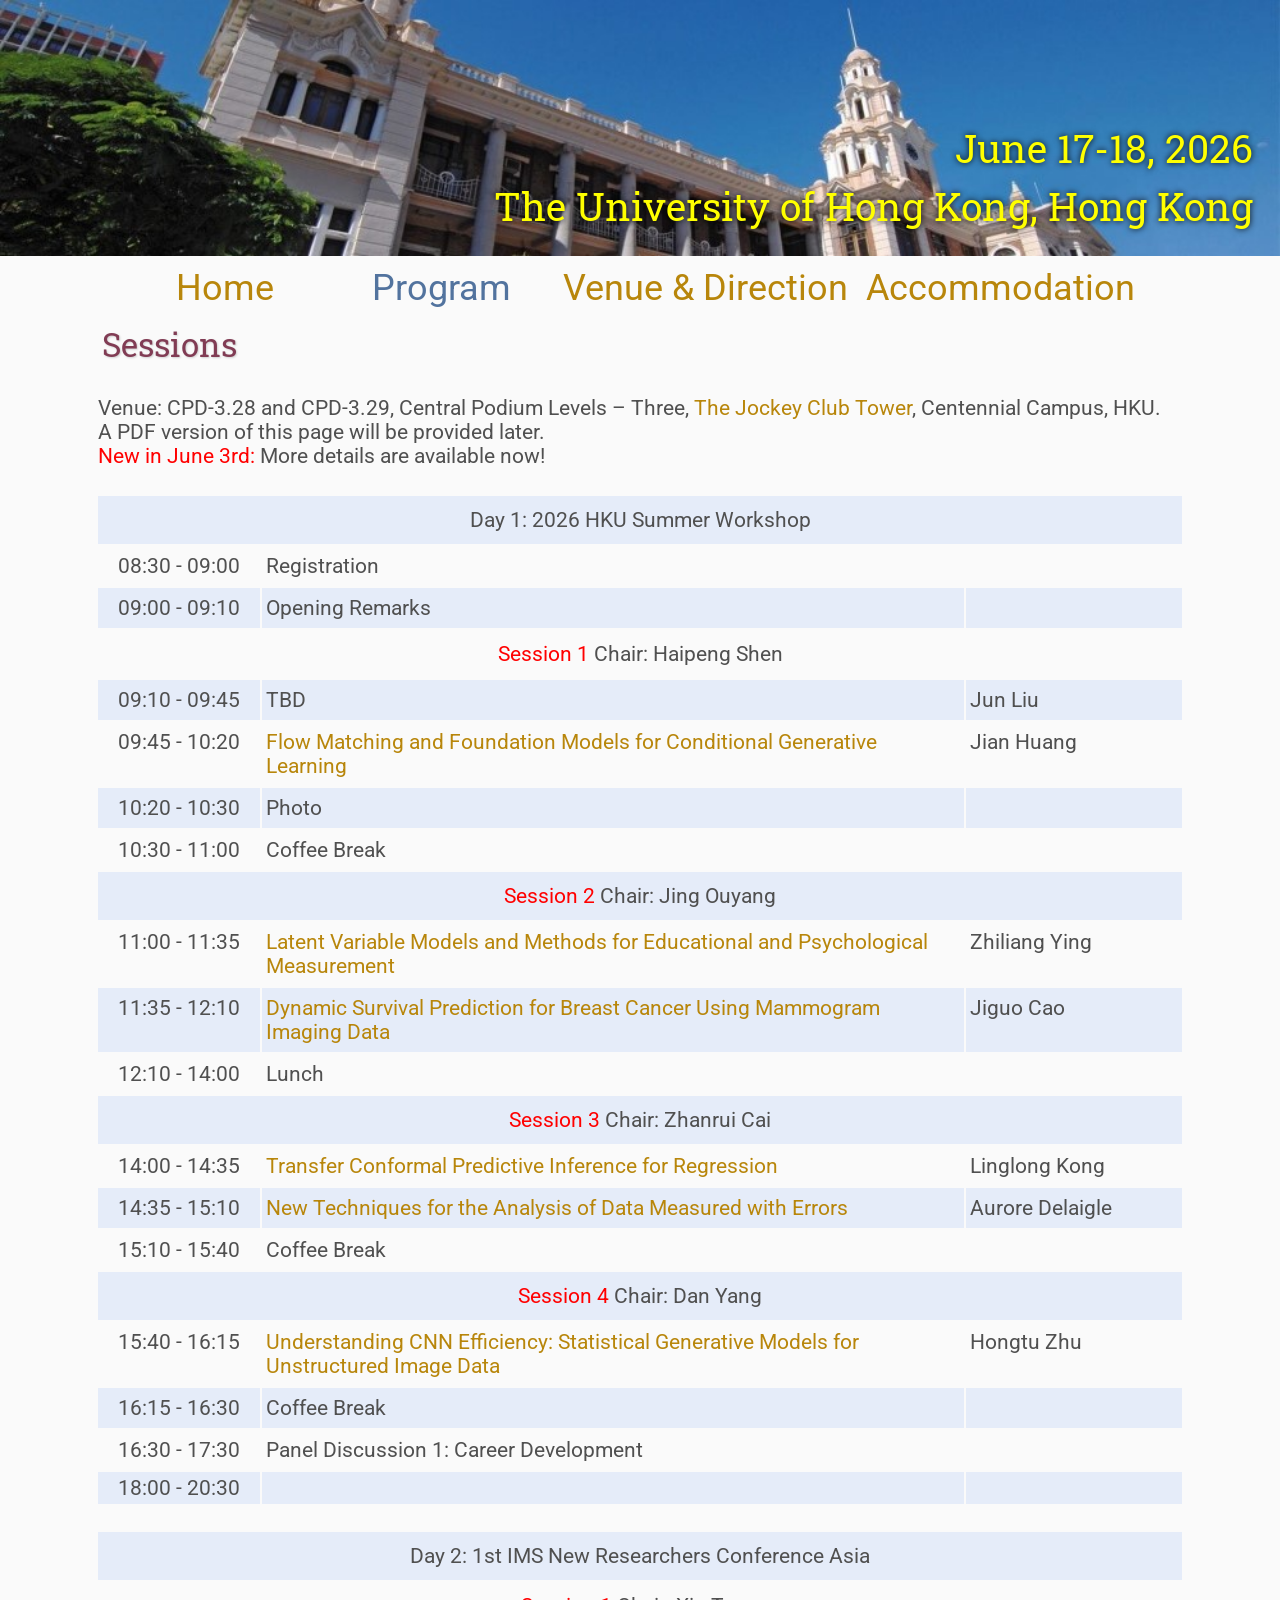
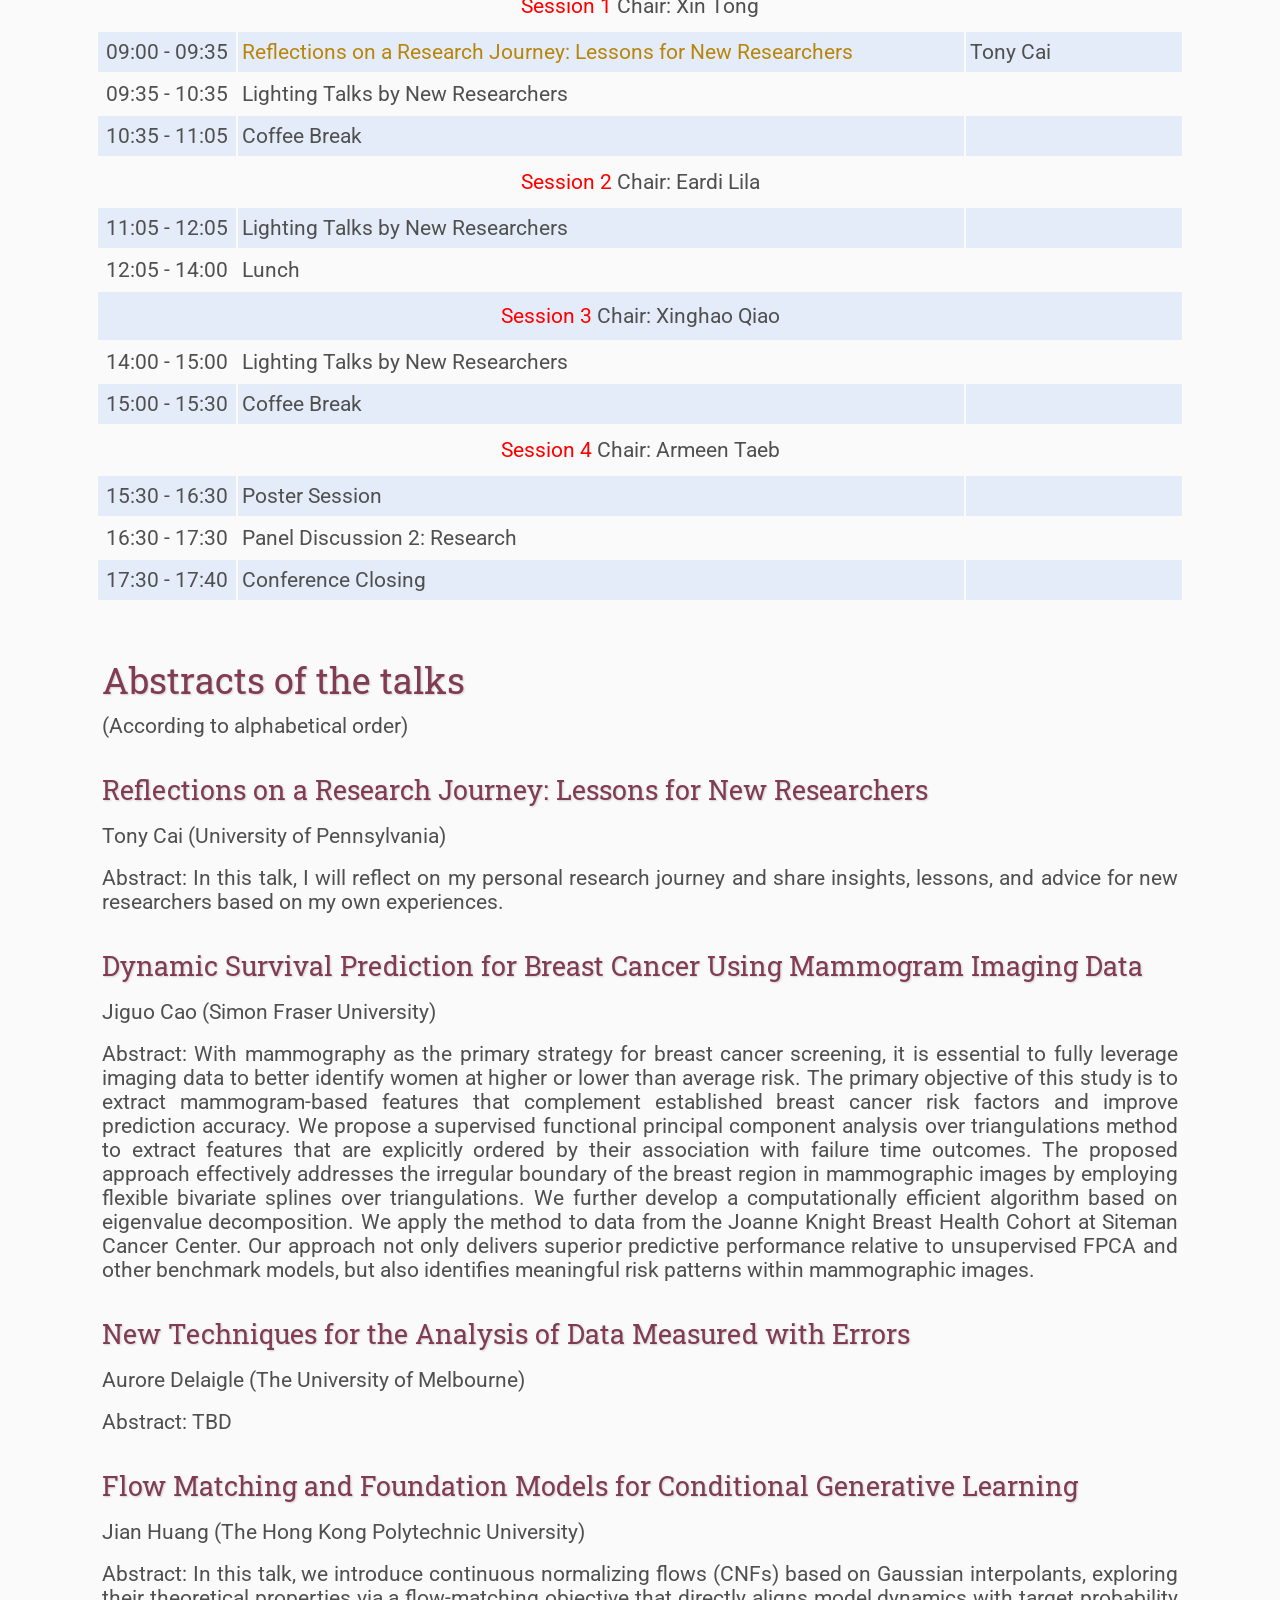
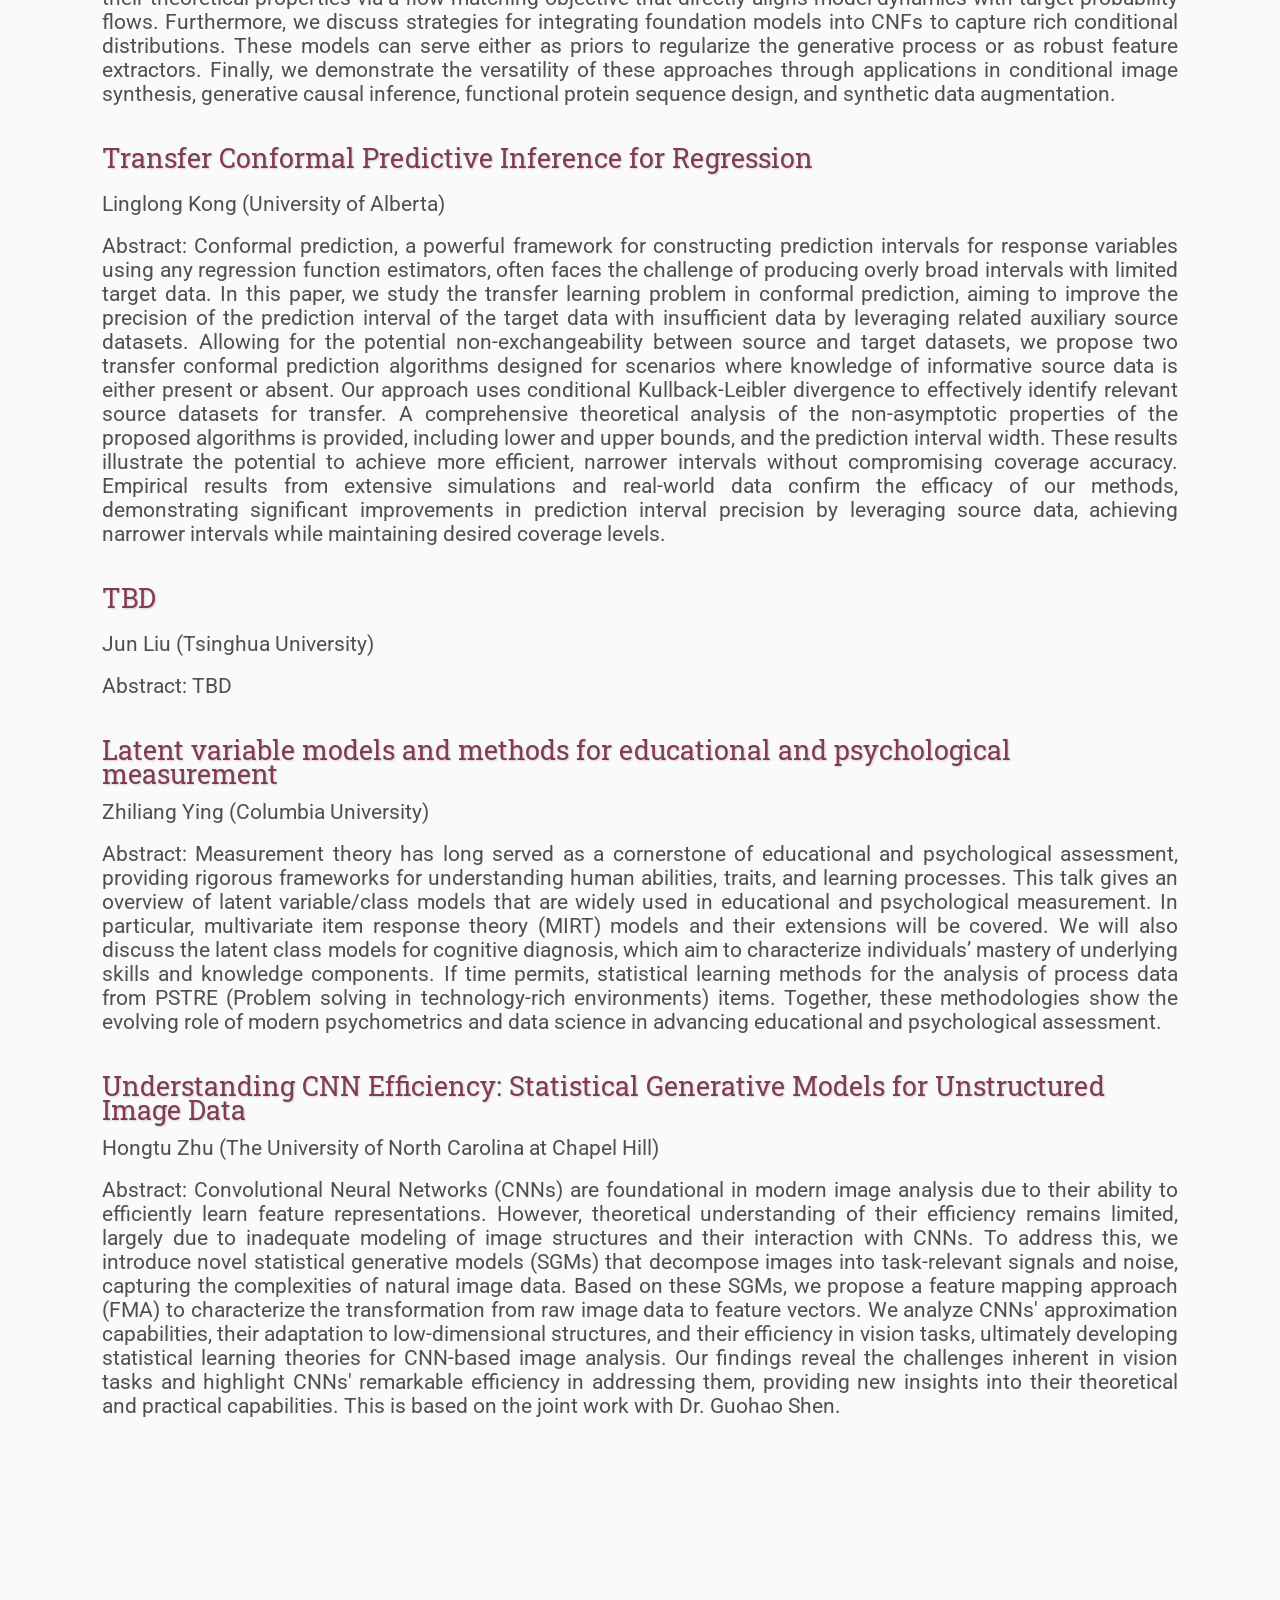
==== sessions/index.html @ 309777d3 "Update index.html" ====
<!DOCTYPE html>
<html lang='en'>

<head>
    <base href="..">
    <link rel="shortcut icon" type="image/png" href="assets/logo-1.png"/>
    <link rel="stylesheet" type="text/css" media="all" href="assets/main.css"/>
    <meta name="description" content="SEEDS Conference">
    <meta name="resource-type" content="document">
    <meta name="distribution" content="global">
    <meta name="KeyWords" content="Conference">
    <title>Schedule | SDA Workshop 2026</title>
    <style>
    HeadColor{
        color:yellow;
    }
    .Programs tr:nth-child(odd) {
            background-color: #e5ecf9;
    }
    </style>
</head>

<body>
    <center>
    <div class="banner">
            <img src="assets/hku_banner.jpg" alt="SDA Workshop Banner" width="100%" height="auto">
        
            <div class="bottom-right" style="font-size:4.3vmin;">
                <HeadColor>June 17-18, 2026 <br> The University of Hong Kong, Hong Kong </HeadColor>
            </div>
        </div>
    </center>


    <table class="navigation">
        <tr>
            <td class="navigation" style="font-size:4vmin;width: 20%">
                <a title="Conference Home Page" href=".">Home</a>
            </td>
            <td class="navigation" style="font-size:4vmin;width: 25%">
                <a class="current" title="Sessions" href="sessions">Program</a>
            </td>
            <td class="navigation" style="font-size:4vmin;width: 25%">
                <a title="Conference venue" href="venue">Venue & Direction</a>
            </td>
            <td class="navigation" style="font-size:4vmin;width: 30%">
                <a title="Conference Schedule" href="Transportation">Accommodation</a> 
            </td>

        </tr>
    </table>

    <table>
        <tr>
            <td class="title" style="font-size:3.7vmin;">
                Sessions<br>
            </td>
        </tr>
    </table>


    <table>
        <tr>
            <td style="font-size:2.3vmin;">
                Venue: CPD-3.28 and CPD-3.29, Central Podium Levels – Three, <a href="http://www.maps.hku.hk/?type=Locations&id=173&lang=en&name=The%20Jockey%20Club%20Tower">The Jockey Club Tower</a>, Centennial Campus, HKU. <br>
                A PDF version of this page will be provided later. <br>

                <span style="color: red;">New in June 3rd:</span> More details are available now!
            </td>
        </tr>
    </table>




    <table id="wholeday" class="Programs" style="width:85%;">
        <tr>
            <td class="sessions" colspan="4" style="font-size:2.3vmin;">
                Day 1: 2026 HKU Summer Workshop
            </td>
        </tr>
        <tr>
            <td class="date" rowspan="1" style="font-size:2.3vmin;width: 15%;">
                08:30 - 09:00
            </td>
            <td class="abstract" style="font-size:2.3vmin;width: 65%;">
                Registration
            </td>
            <td>
            </td>
        </tr>
        <tr>
            <td class="date" rowspan="1" style="font-size:2.3vmin;">
                09:00 - 09:10
            </td>
            <td class="abstract" style="font-size:2.3vmin;">
                Opening Remarks
            </td>
            <td>
            </td>
        </tr>
        <tr>
            <td class="sessions" colspan="4" style="font-size:2.3vmin;">
                <span style="color: red;">Session 1</span> Chair: Haipeng Shen
            </td>
        </tr>
        <tr>
            <td class="date" rowspan="1" style="font-size:2.3vmin;">
                09:10 - 09:45
            </td>
            <td class="abstract" style="font-size:2.3vmin;">
                TBD<br>
            </td>
            <td class="abstract" style="font-size:2.3vmin;width: 20%;">
                Jun Liu
            </td>
        </tr>
        <tr>
            <td class="date" rowspan="1" style="font-size:2.3vmin;">
                09:45 - 10:20
            </td>
            <td class="abstract" style="font-size:2.3vmin;">
                <a href="sessions#Jian_Huang_abstract">Flow Matching and Foundation Models for Conditional Generative Learning</a><br>
            </td>
            <td class="abstract" style="font-size:2.3vmin;width: 20%;">
                Jian Huang
            </td>
        </tr>
        <tr>
            <td class="date" rowspan="1" style="font-size:2.3vmin;">
                10:20 - 10:30
            </td>
            <td class="abstract" style="font-size:2.3vmin;">
                Photo
            </td>
            <td>
            </td>
        </tr>
        <tr>
            <td class="date" rowspan="1" style="font-size:2.3vmin;">
                10:30 - 11:00
            </td>
            <td class="abstract" style="font-size:2.3vmin;">
                Coffee Break
            </td>
            <td>
            </td>
        </tr>
        <tr>
            <td class="sessions" colspan="4" style="font-size:2.3vmin;">
                <span style="color: red;">Session 2</span> Chair: Jing Ouyang
            </td>
        </tr>
        <tr>
            <td class="date" rowspan="1" style="font-size:2.3vmin;">
                11:00 - 11:35
            </td>
            <td class="abstract" style="font-size:2.3vmin;">
                <a href="sessions#Zhiliang_Ying_abstract">Latent Variable Models and Methods for Educational and Psychological Measurement</a><br>
            </td>
            <td class="abstract" style="font-size:2.3vmin;width: 20%;">
                Zhiliang Ying
            </td>
        </tr>
        <tr>
            <td class="date" rowspan="1" style="font-size:2.3vmin;">
                11:35 - 12:10
            </td>
            <td class="abstract" style="font-size:2.3vmin;">
                <a href="sessions#Jiguo_Cao_abstract">Dynamic Survival Prediction for Breast Cancer Using Mammogram Imaging Data</a><br>
            </td>
            <td class="abstract" style="font-size:2.3vmin;">
                Jiguo Cao
            </td>
        </tr>
        <tr>
            <td class="date" rowspan="1" style="font-size:2.3vmin;">
                12:10 - 14:00
            </td>
            <td class="abstract" style="font-size:2.3vmin;">
                Lunch
            </td>
            <td>
            </td>
        </tr>
        <tr>
            <td class="sessions" colspan="4" style="font-size:2.3vmin;">
                <span style="color: red;">Session 3</span> Chair: Zhanrui Cai
            </td>
        </tr>
        <tr>
            <td class="date" rowspan="1" style="font-size:2.3vmin;width: 15%;">
                14:00 - 14:35
            </td>
            <td class="abstract" style="font-size:2.3vmin;width: 65%;">
                <a href="sessions#Linglong_Kong_abstract">Transfer Conformal Predictive Inference for Regression</a><br>
            </td>
            <td class="abstract" style="font-size:2.3vmin;width: 20%;">
                Linglong Kong
            </td>
        </tr>
        <tr>
            <td class="date" rowspan="1" style="font-size:2.3vmin;">
                14:35 - 15:10
            </td>
            <td class="abstract" style="font-size:2.3vmin;">
                <a href="sessions#Aurore_Delaigle_abstract">New Techniques for the Analysis of Data Measured with Errors</a><br>
            </td>
            <td class="abstract" style="font-size:2.3vmin;">
                Aurore Delaigle
            </td>
        </tr>
        <tr>
            <td class="date" rowspan="1" style="font-size:2.3vmin;">
                15:10 - 15:40
            </td>
            <td class="abstract" style="font-size:2.3vmin;">
                Coffee Break
            </td>
            <td>
            </td>
        </tr>
        <tr>
            <td class="sessions" colspan="4" style="font-size:2.3vmin;">
                <span style="color: red;">Session 4</span> Chair: Dan Yang
            </td>
        </tr>
        <tr>
            <td class="date" rowspan="1" style="font-size:2.3vmin;">
                15:40 - 16:15
            </td>
            <td class="abstract" style="font-size:2.3vmin;">
                <a href="sessions#Hongtu_Zhu_abstract">Understanding CNN Efficiency: Statistical Generative Models for Unstructured Image Data</a><br>
            </td>
            <td class="abstract" style="font-size:2.3vmin;">
                Hongtu Zhu
            </td>
        </tr>
        <tr>
            <td class="date" rowspan="1" style="font-size:2.3vmin;">
                16:15 - 16:30
            </td>
            <td class="abstract" style="font-size:2.3vmin;">
                Coffee Break
            </td>
            <td>
            </td>
        </tr>
        <tr>
            <td class="date" rowspan="1" style="font-size:2.3vmin;">
                16:30 - 17:30
            </td>
            <td class="abstract" style="font-size:2.3vmin;">
                Panel Discussion 1: Career Development
            </td>
            <td>
            </td>
        </tr>
        <tr>
            <td class="date" rowspan="2" style="font-size:2.3vmin;">
                18:00 - 20:30    
            </td>
            <td class="abstract" style="font-size:2.3vmin;">
            </td>
            <td>
            </td>
        </tr>
    </table>

    <table id="wholeday" class="Programs" style="width:85%;">
        <tr>
            <td class="sessions" colspan="4" style="font-size:2.3vmin;">
                Day 2: 1st IMS New Researchers Conference Asia
            </td>
        </tr>
        <tr>
            <td class="sessions" colspan="4" style="font-size:2.3vmin;">
                <span style="color: red;">Session 1</span> Chair: Xin Tong
            </td>
        </tr>
        <tr>
            <td class="date" rowspan="1" style="font-size:2.3vmin;">
                09:00 - 09:35
            </td>
            <td class="abstract" style="font-size:2.3vmin;">
                <a href="sessions#Tony_Cai_abstract">Reflections on a Research Journey: Lessons for New Researchers</a><br>
            </td>
            <td class="abstract" style="font-size:2.3vmin;width: 20%;">
                Tony Cai
            </td>
        </tr>
        <tr>
            <td class="date" rowspan="1" style="font-size:2.3vmin;">
                09:35 - 10:35
            </td>
            <td class="abstract" style="font-size:2.3vmin;">
                Lighting Talks by New Researchers
            </td>
            <td>
            </td>
        </tr>
        <tr>
            <td class="date" rowspan="1" style="font-size:2.3vmin;">
                10:35 - 11:05
            </td>
            <td class="abstract" style="font-size:2.3vmin;">
                Coffee Break
            </td>
            <td>
            </td>
        </tr>
        <tr>
            <td class="sessions" colspan="4" style="font-size:2.3vmin;">
                <span style="color: red;">Session 2</span> Chair: Eardi Lila
            </td>
        </tr>
        <tr>
            <td class="date" rowspan="1" style="font-size:2.3vmin;">
                11:05 - 12:05
            </td>
            <td class="abstract" style="font-size:2.3vmin;">
                Lighting Talks by New Researchers
            </td>
            <td>
            </td>
        </tr>
        <tr>
            <td class="date" rowspan="1" style="font-size:2.3vmin;">
                12:05 - 14:00
            </td>
            <td class="abstract" style="font-size:2.3vmin;">
                Lunch
            </td>
            <td>
            </td>
        </tr>
        <tr>
            <td class="sessions" colspan="4" style="font-size:2.3vmin;">
                <span style="color: red;">Session 3</span> Chair: Xinghao Qiao
            </td>
        </tr>
        <tr>
            <td class="date" rowspan="1" style="font-size:2.3vmin;">
                14:00 - 15:00
            </td>
            <td class="abstract" style="font-size:2.3vmin;">
                Lighting Talks by New Researchers
            </td>
            <td>
            </td>
        </tr>
        <tr>
            <td class="date" rowspan="1" style="font-size:2.3vmin;">
                15:00 - 15:30
            </td>
            <td class="abstract" style="font-size:2.3vmin;">
                Coffee Break
            </td>
            <td>
            </td>
        </tr>
        <tr>
            <td class="sessions" colspan="4" style="font-size:2.3vmin;">
                <span style="color: red;">Session 4</span> Chair: Armeen Taeb
            </td>
        </tr>
        <tr>
            <td class="date" rowspan="1" style="font-size:2.3vmin;">
                15:30 - 16:30
            </td>
            <td class="abstract" style="font-size:2.3vmin;">
                Poster Session
            </td>
            <td>
            </td>
        </tr>
        <tr>
            <td class="date" rowspan="1" style="font-size:2.3vmin;">
                16:30 - 17:30
            </td>
            <td class="abstract" style="font-size:2.3vmin;">
                Panel Discussion 2: Research
            </td>
            <td>
            </td>
        </tr>
        <tr>
            <td class="date" rowspan="1" style="font-size:2.3vmin;">
                17:30 - 17:40
            </td>
            <td class="abstract" style="font-size:2.3vmin;">
                Conference Closing
            </td>
            <td>
            </td>
        </tr>

    </table>
    <p>
    </p>
    <br>

    <table>
        <tr>
            <td class="title" style="font-size:4vmin;">
                Abstracts of the talks<br>
            </td>
        </tr>
        <tr>
            <td class="abstract" style="font-size:2.3vmin;text-align:justify">
                (According to alphabetical order)
            </td>
        </tr>
        
    </table>

    <p>
    </p> 

    <table id="Tony_Cai_abstract">
        <tr>
            <td class="title" style="font-size:3vmin;">
                Reflections on a Research Journey: Lessons for New Researchers<br>
            </td>
        </tr>
        <tr>
            <td class="abstract" style="font-size:2.3vmin;">
              Tony Cai (University of Pennsylvania)
            </td>
        </tr>
        <tr>
            <td class="abstract" style="font-size:2.3vmin;text-align:justify">
                Abstract: In this talk, I will reflect on my personal research journey and share insights, lessons, and advice for new researchers based on my own experiences.
            </td>
        </tr>
    </table>

    <table id="Jiguo_Cao_abstract">
        <tr>
            <td class="title" style="font-size:3vmin;">
                Dynamic Survival Prediction for Breast Cancer Using Mammogram Imaging Data<br>
            </td>
        </tr>
        <tr>
            <td class="abstract" style="font-size:2.3vmin;">
              Jiguo Cao (Simon Fraser University)
            </td>
        </tr>
        <tr>
            <td class="abstract" style="font-size:2.3vmin;text-align:justify">
                Abstract: With mammography as the primary strategy for breast cancer screening, it is essential to fully leverage imaging data to better identify women at higher or lower than average risk. The primary objective of this study is to extract mammogram-based features that complement established breast cancer risk factors and improve prediction accuracy. We propose a supervised functional principal component analysis over triangulations method to extract features that are explicitly ordered by their association with failure time outcomes. The proposed approach effectively addresses the irregular boundary of the breast region in mammographic images by employing flexible bivariate splines over triangulations. We further develop a computationally efficient algorithm based on eigenvalue decomposition. We apply the method to data from the Joanne Knight Breast Health Cohort at Siteman Cancer Center. Our approach not only delivers superior predictive performance relative to unsupervised FPCA and other benchmark models, but also identifies meaningful risk patterns within mammographic images.
            </td>
        </tr>
    </table>

    <table id="Aurore_Delaigle_abstract">
        <tr>
            <td class="title" style="font-size:3vmin;">
                New Techniques for the Analysis of Data Measured with Errors<br>
                <!-- title here <br> -->
            </td>
        </tr>
        <tr>
            <td class="abstract" style="font-size:2.3vmin;">
              Aurore Delaigle (The University of Melbourne)
            </td>
        </tr>
        <tr>
            <td class="abstract" style="font-size:2.3vmin;text-align:justify">
                Abstract: TBD
            </td>
        </tr>
    </table>


    <table id="Jian_Huang_abstract">
        <tr>
            <td class="title" style="font-size:3vmin;">
                Flow Matching and Foundation Models for Conditional Generative Learning<br>
                <!-- title here <br> -->
            </td>
        </tr>
        <tr>
            <td class="abstract" style="font-size:2.3vmin;">
                Jian Huang (The Hong Kong Polytechnic University)
              <!-- Author Here -->
            </td>
        </tr>
        <tr>
            <td class="abstract" style="font-size:2.3vmin;text-align:justify">
                Abstract: In this talk, we introduce continuous normalizing flows (CNFs) based on Gaussian interpolants, exploring their theoretical properties via a flow-matching objective that directly aligns model dynamics with target probability flows. Furthermore, we discuss strategies for integrating foundation models into CNFs to capture rich conditional distributions. These models can serve either as priors to regularize the generative process or as robust feature extractors. Finally, we demonstrate the versatility of these approaches through applications in conditional image synthesis, generative causal inference, functional protein sequence design, and synthetic data augmentation.
            </td>
        </tr>
    </table>

    <table id="Linglong_Kong_abstract">
        <tr>
            <td class="title" style="font-size:3vmin;">
                Transfer Conformal Predictive Inference for Regression
            </td>
        </tr>
        <tr>
            <td class="abstract" style="font-size:2.3vmin;">
              Linglong Kong (University of Alberta)
            </td>
        </tr>
        <tr>
            <td class="abstract" style="font-size:2.3vmin;text-align:justify">
                Abstract: Conformal prediction, a powerful framework for constructing prediction intervals for response variables using any regression function estimators, often faces the challenge of producing overly broad intervals with limited target data. In this paper, we study the transfer learning problem in conformal prediction, aiming to improve the precision of the prediction interval of the target data with insufficient data by leveraging related auxiliary source datasets. Allowing for the potential non-exchangeability between source and target datasets, we propose two transfer conformal prediction algorithms designed for scenarios where knowledge of informative source data is either present or absent. Our approach uses conditional Kullback-Leibler divergence to effectively identify relevant source datasets for transfer. A comprehensive theoretical analysis of the non-asymptotic properties of the proposed algorithms is provided, including lower and upper bounds, and the prediction interval width. These results illustrate the potential to achieve more efficient, narrower intervals without compromising coverage accuracy. Empirical results from extensive simulations and real-world data confirm the efficacy of our methods, demonstrating significant improvements in prediction interval precision by leveraging source data, achieving narrower intervals while maintaining desired coverage levels.
            </td>
        </tr>
    </table>


    <table id="Jun_Liu_abstract">
        <tr>
            <td class="title" style="font-size:3vmin;">
                TBD<br>
            </td>
        </tr>
        <tr>
            <td class="abstract" style="font-size:2.3vmin;">
              Jun Liu (Tsinghua University)
            </td>
        </tr>
        <tr>
            <td class="abstract" style="font-size:2.3vmin;text-align:justify">
                Abstract: TBD
            </td>
        </tr>
    </table>

    <table id="Zhiliang_Ying_abstract">
        <tr>
            <td class="title" style="font-size:3vmin;">
                Latent variable models and methods for educational and psychological measurement<br>
            </td>
        </tr>
        <tr>
            <td class="abstract" style="font-size:2.3vmin;">
              Zhiliang Ying (Columbia University)
            </td>
        </tr>
        <tr>
            <td class="abstract" style="font-size:2.3vmin;text-align:justify">
                Abstract: Measurement theory has long served as a cornerstone of educational and psychological assessment, providing rigorous frameworks for understanding human abilities, traits, and learning processes. This talk gives an overview of latent variable/class models that are widely used in educational and psychological measurement. In particular, multivariate item response theory (MIRT) models and their extensions will be covered. We will also discuss the latent class models for cognitive diagnosis, which aim to characterize individuals’ mastery of underlying skills and knowledge components. If time permits, statistical learning methods for the analysis of process data from PSTRE (Problem solving in technology-rich environments) items. Together, these methodologies show the evolving role of modern psychometrics and data science in advancing educational and psychological assessment.
            </td>
        </tr>
    </table>

    <table id="Hongtu_Zhu_abstract">
        <tr>
            <td class="title" style="font-size:3vmin;">
                Understanding CNN Efficiency: Statistical Generative Models for Unstructured Image Data<br>
            </td>
        </tr>
        <tr>
            <td class="abstract" style="font-size:2.3vmin;">
              Hongtu Zhu (The University of North Carolina at Chapel Hill)
            </td>
        </tr>
        <tr>
            <td class="abstract" style="font-size:2.3vmin;text-align:justify">
                Abstract: Convolutional Neural Networks (CNNs) are foundational in modern image analysis due to their ability to efficiently learn feature representations. However, theoretical understanding of their efficiency remains limited, largely due to inadequate modeling of image structures and their interaction with CNNs. To address this, we introduce novel statistical generative models (SGMs) that decompose images into task-relevant signals and noise, capturing the complexities of natural image data. Based on these SGMs, we propose a feature mapping approach (FMA) to characterize the transformation from raw image data to feature vectors. We analyze CNNs' approximation capabilities, their adaptation to low-dimensional structures, and their efficiency in vision tasks, ultimately developing statistical learning theories for CNN-based image analysis. Our findings reveal the challenges inherent in vision tasks and highlight CNNs' remarkable efficiency in addressing them, providing new insights into their theoretical and practical capabilities. This is based on the joint work with Dr. Guohao Shen.
            </td>
        </tr>
    </table>

    <!--  Abstract Template

    <table id="Name_abstract">
        <tr>
            <td class="title">
                Title<br>
            </td>
        </tr>
        <tr>
            <td class="speaker">
                <a href="">Name</a> (University)
            </td>
        </tr>
        <tr>
            <td class="abstract">
                Abstract
            </td>
        </tr>
        <tr>
            <td class="abstract" style="font-size:2.3vmin;">
              <a href="https://arxiv.org/abs/2502.05969">Arxiv Link</a>
            </td>
        </tr>
    </table>

    -->




    <!--  Abstract Template

    <table id="Name_abstract">
        <tr>
            <td class="title" style="font-size:3vmin;">
                Title<br>
            </td>
        </tr>
        <tr>
            <td class="abstract" style="font-size:2.3vmin;">
                Name (University)
            </td>
        </tr>
        <tr>
            <td class="abstract" style="font-size:2.3vmin;">
                Abstract
            </td>
        </tr>
    </table>

    -->




    <footer>
        &copy; Stat Group @ HKU Business School.
    </footer>

</body>
</html>
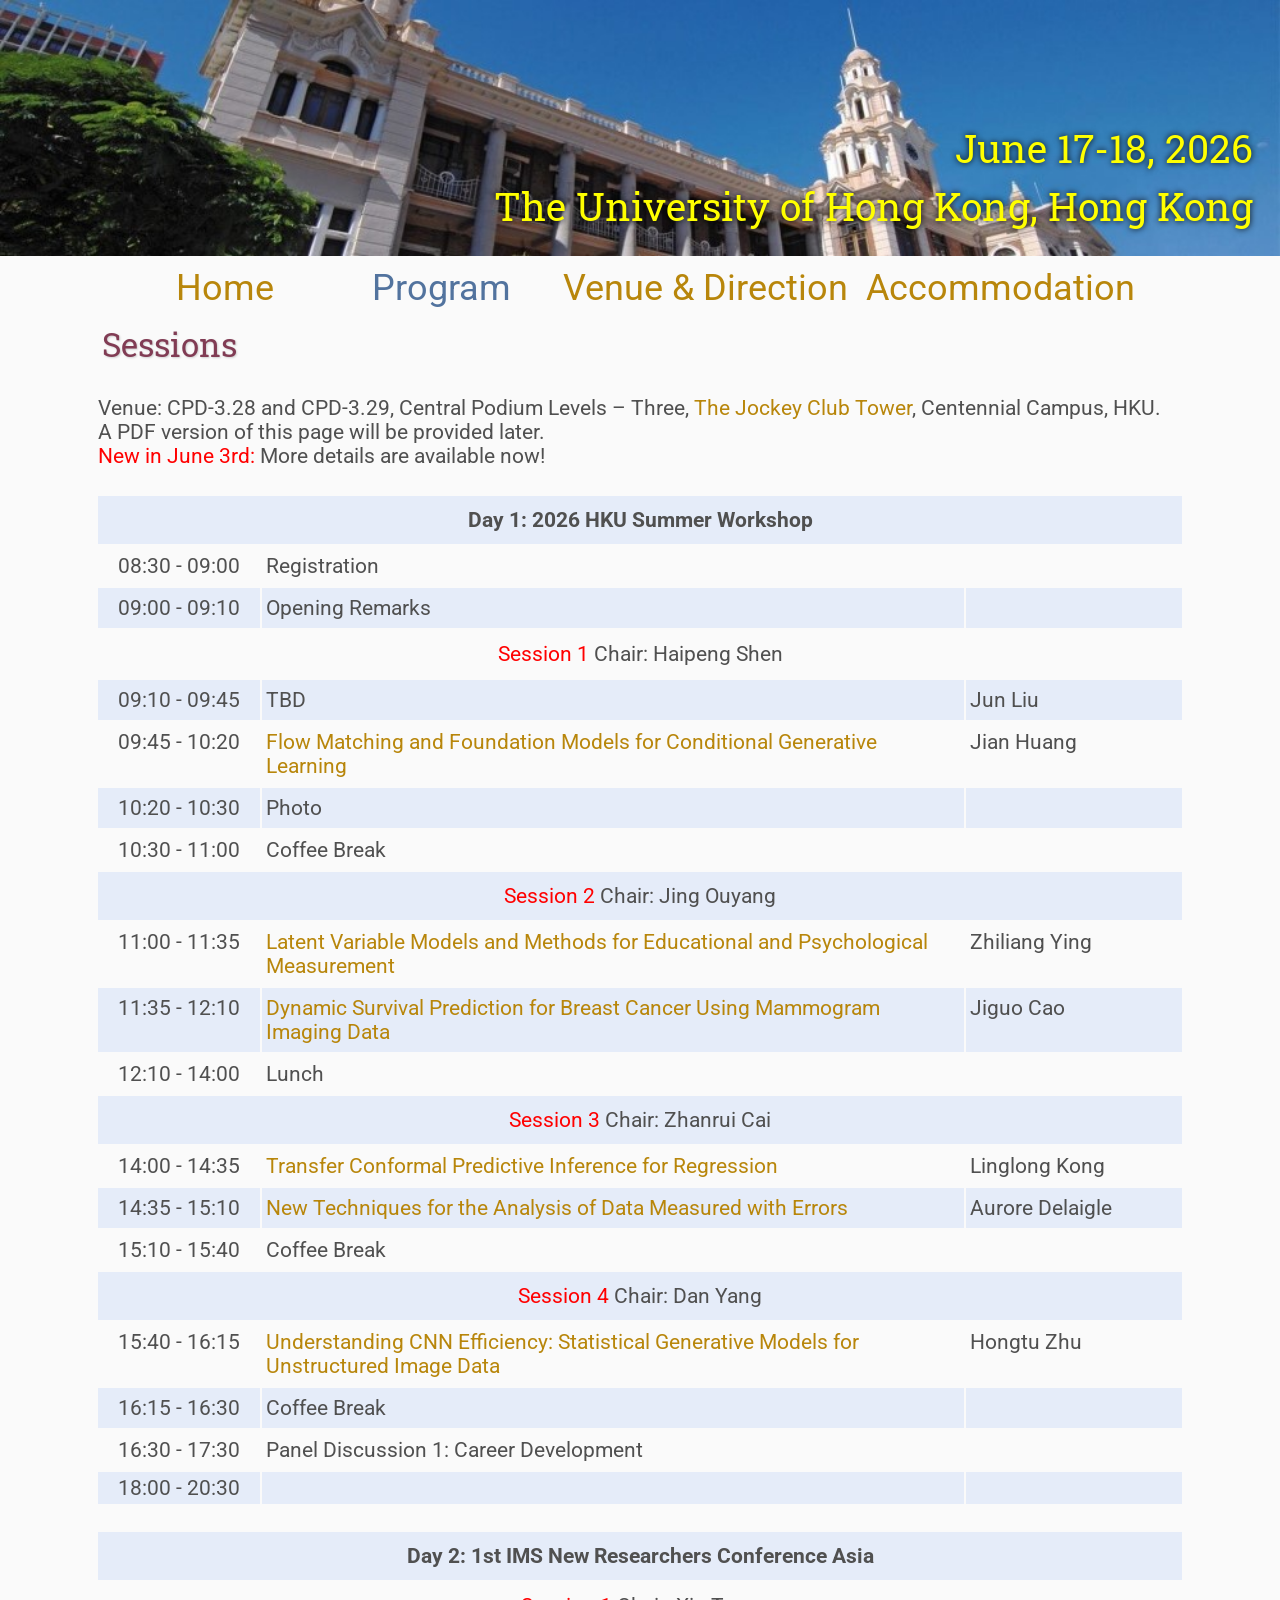
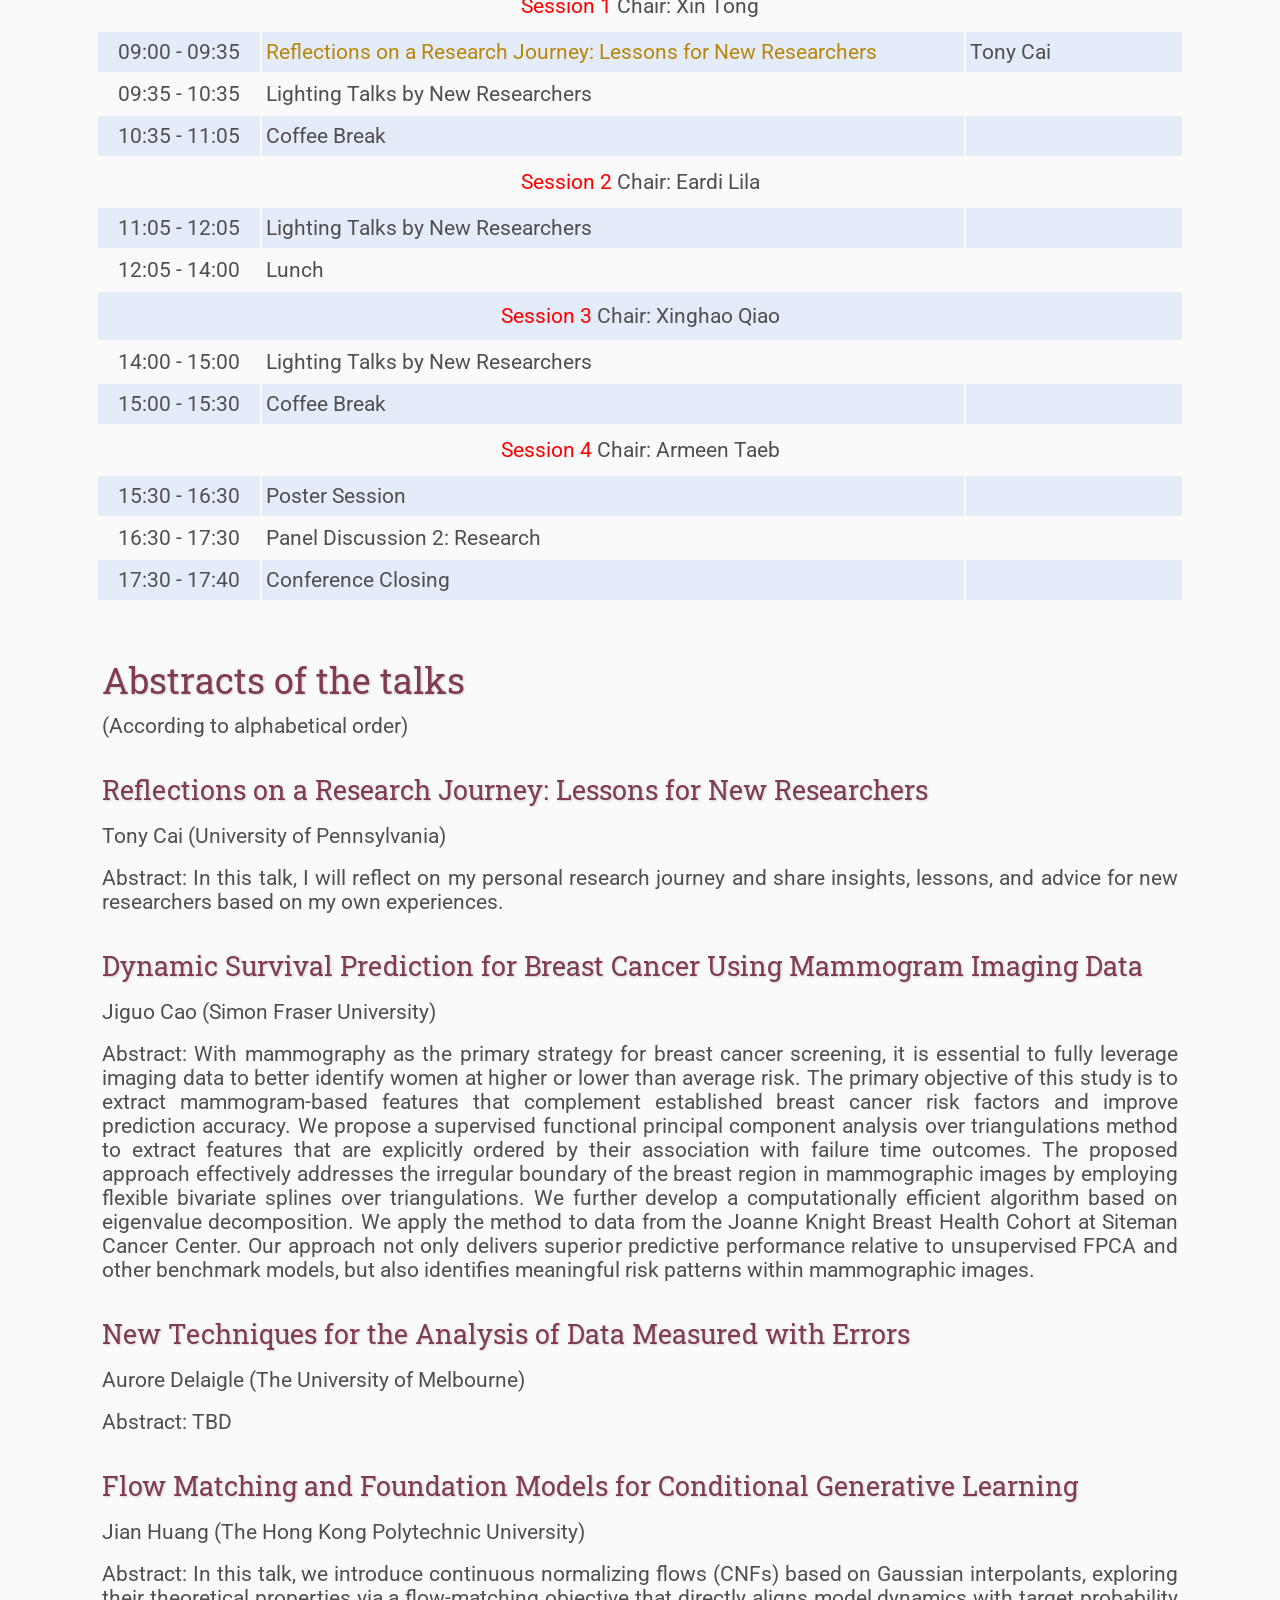
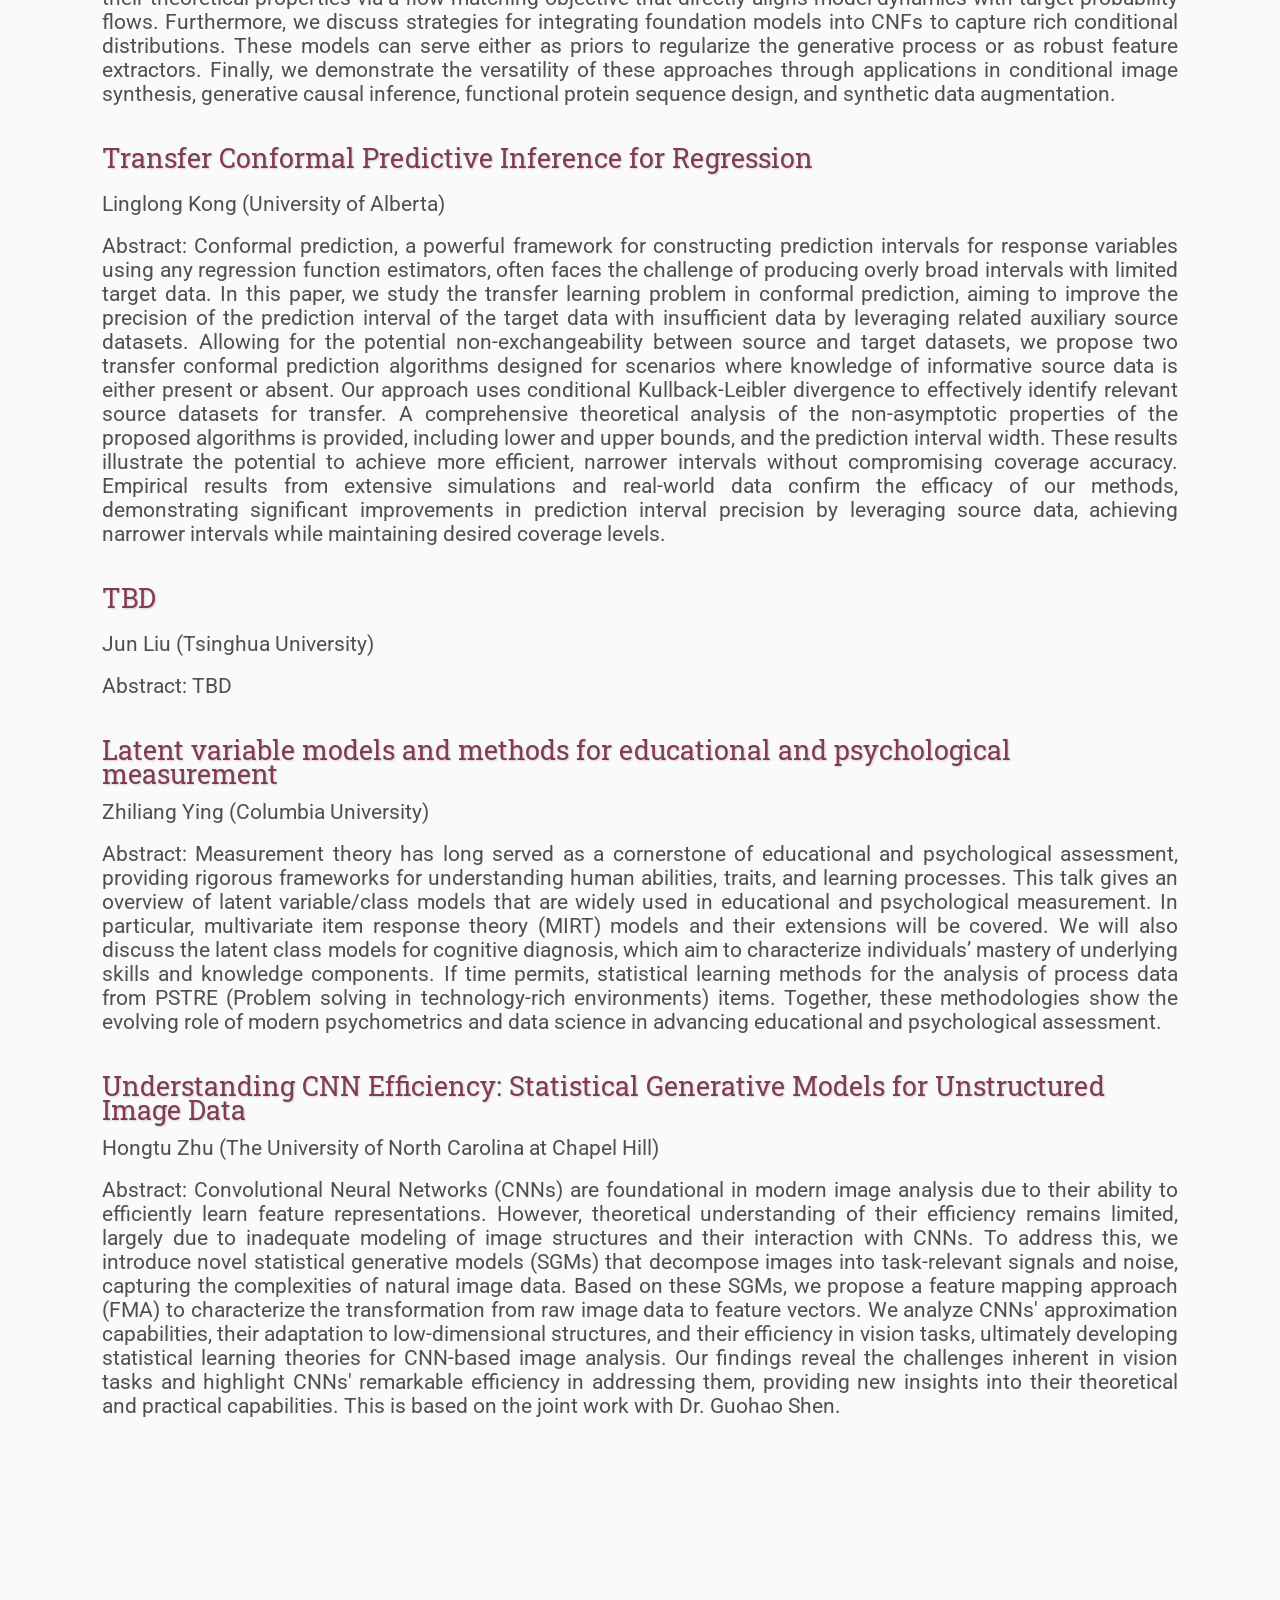
==== commit 331c8fa7: "Update index.html" ====
--- a/sessions/index.html
+++ b/sessions/index.html
@@ -76,7 +76,7 @@
     <table id="wholeday" class="Programs" style="width:85%;">
         <tr>
             <td class="sessions" colspan="4" style="font-size:2.3vmin;">
-                Day 1: 2026 HKU Summer Workshop
+                <b>Day 1: 2026 HKU Summer Workshop</b>
             </td>
         </tr>
         <tr>
@@ -101,7 +101,7 @@
         </tr>
         <tr>
             <td class="sessions" colspan="4" style="font-size:2.3vmin;">
-                <span style="color: red;">Session 1</span> Chair: Haipeng Shen
+                <span style="color: red;">Session 1</span>    Chair: Haipeng Shen
             </td>
         </tr>
         <tr>
@@ -148,7 +148,7 @@
         </tr>
         <tr>
             <td class="sessions" colspan="4" style="font-size:2.3vmin;">
-                <span style="color: red;">Session 2</span> Chair: Jing Ouyang
+                <span style="color: red;">Session 2</span>    Chair: Jing Ouyang
             </td>
         </tr>
         <tr>
@@ -185,7 +185,7 @@
         </tr>
         <tr>
             <td class="sessions" colspan="4" style="font-size:2.3vmin;">
-                <span style="color: red;">Session 3</span> Chair: Zhanrui Cai
+                <span style="color: red;">Session 3</span>    Chair: Zhanrui Cai
             </td>
         </tr>
         <tr>
@@ -222,7 +222,7 @@
         </tr>
         <tr>
             <td class="sessions" colspan="4" style="font-size:2.3vmin;">
-                <span style="color: red;">Session 4</span> Chair: Dan Yang
+                <span style="color: red;">Session 4</span>    Chair: Dan Yang
             </td>
         </tr>
         <tr>
@@ -270,19 +270,20 @@
     <table id="wholeday" class="Programs" style="width:85%;">
         <tr>
             <td class="sessions" colspan="4" style="font-size:2.3vmin;">
-                Day 2: 1st IMS New Researchers Conference Asia
-            </td>
-        </tr>
-        <tr>
-            <td class="sessions" colspan="4" style="font-size:2.3vmin;">
-                <span style="color: red;">Session 1</span> Chair: Xin Tong
-            </td>
-        </tr>
-        <tr>
-            <td class="date" rowspan="1" style="font-size:2.3vmin;">
+                <b>Day 2: 1st IMS New Researchers Conference Asia</b>
+            </td>
+        </tr>
+
+        <tr>
+            <td class="sessions" colspan="4" style="font-size:2.3vmin;">
+                <span style="color: red;">Session 1</span>    Chair: Xin Tong
+            </td>
+        </tr>
+        <tr>
+            <td class="date" rowspan="1" style="font-size:2.3vmin;width: 15%;">
                 09:00 - 09:35
             </td>
-            <td class="abstract" style="font-size:2.3vmin;">
+            <td class="abstract" style="font-size:2.3vmin;width: 65%;">
                 <a href="sessions#Tony_Cai_abstract">Reflections on a Research Journey: Lessons for New Researchers</a><br>
             </td>
             <td class="abstract" style="font-size:2.3vmin;width: 20%;">
@@ -311,7 +312,7 @@
         </tr>
         <tr>
             <td class="sessions" colspan="4" style="font-size:2.3vmin;">
-                <span style="color: red;">Session 2</span> Chair: Eardi Lila
+                <span style="color: red;">Session 2</span>    Chair: Eardi Lila
             </td>
         </tr>
         <tr>
@@ -336,7 +337,7 @@
         </tr>
         <tr>
             <td class="sessions" colspan="4" style="font-size:2.3vmin;">
-                <span style="color: red;">Session 3</span> Chair: Xinghao Qiao
+                <span style="color: red;">Session 3</span>    Chair: Xinghao Qiao
             </td>
         </tr>
         <tr>
@@ -361,7 +362,7 @@
         </tr>
         <tr>
             <td class="sessions" colspan="4" style="font-size:2.3vmin;">
-                <span style="color: red;">Session 4</span> Chair: Armeen Taeb
+                <span style="color: red;">Session 4</span>    Chair: Armeen Taeb
             </td>
         </tr>
         <tr>
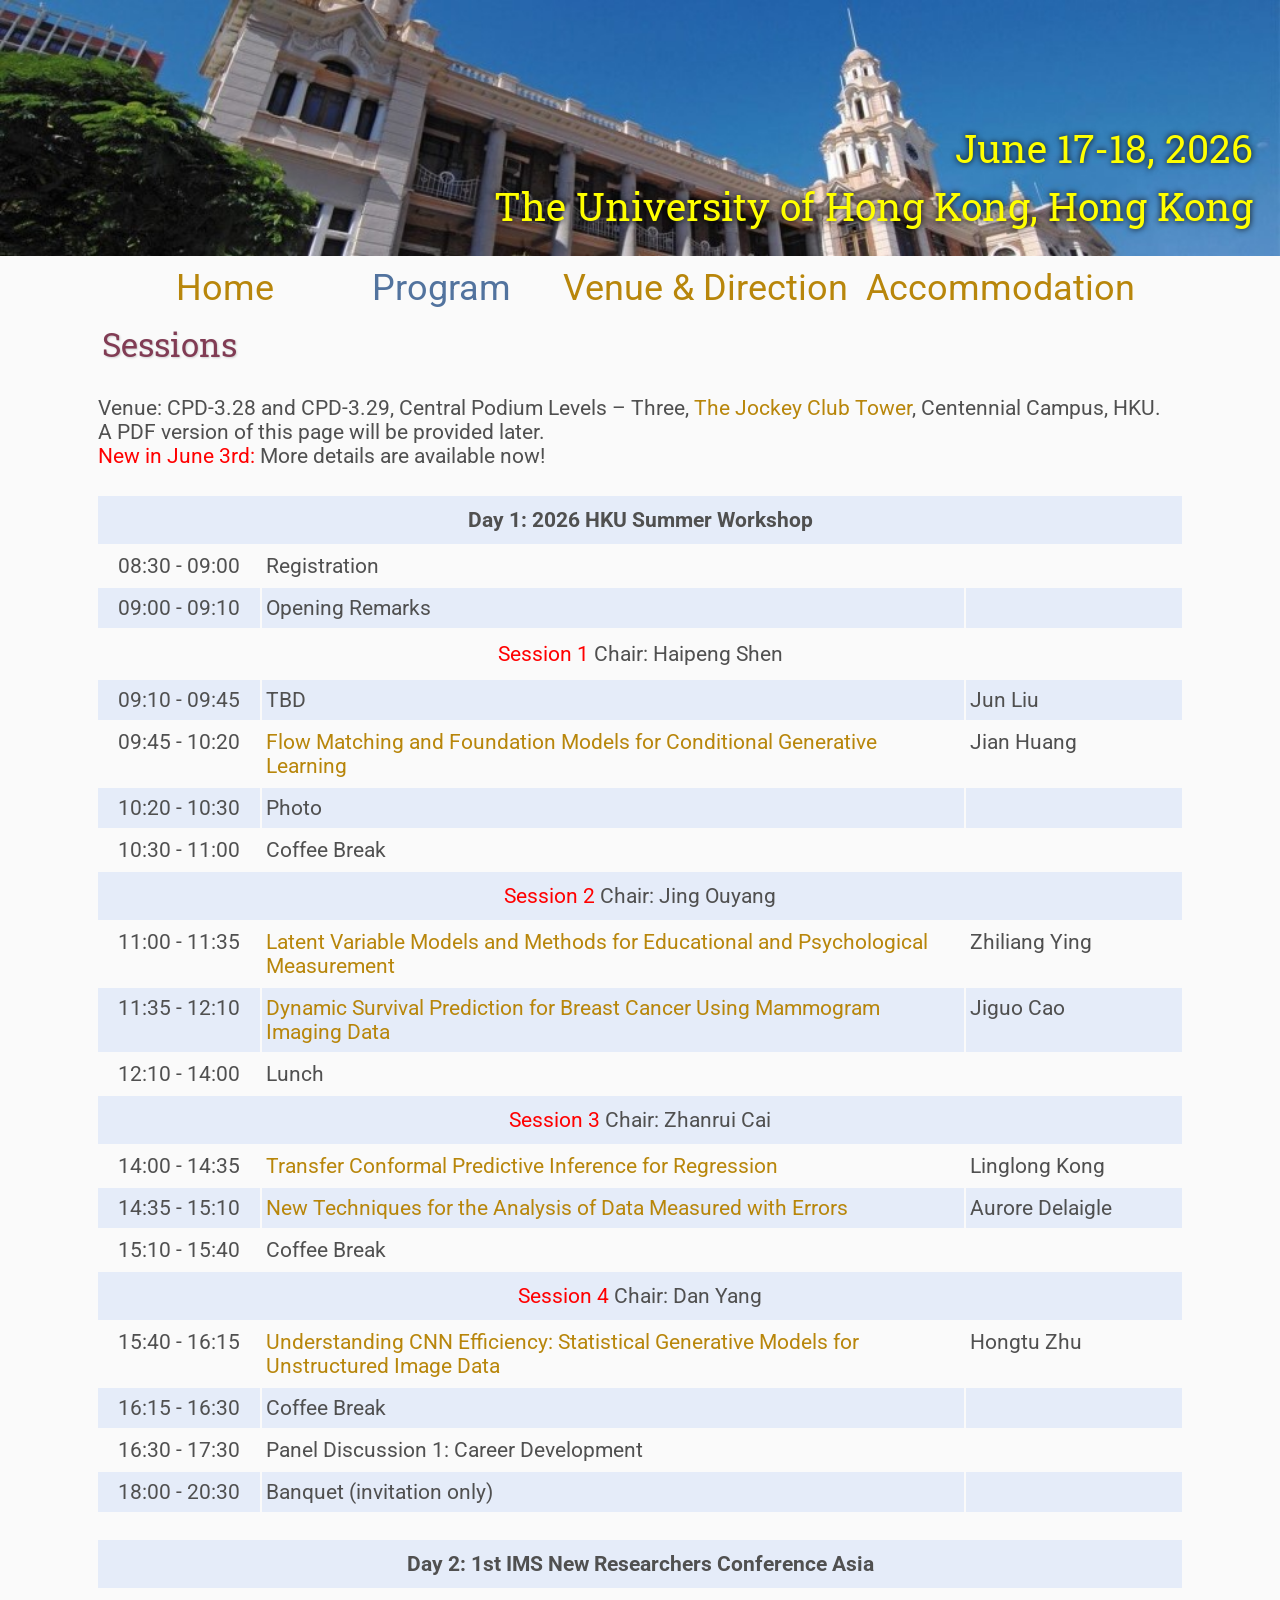
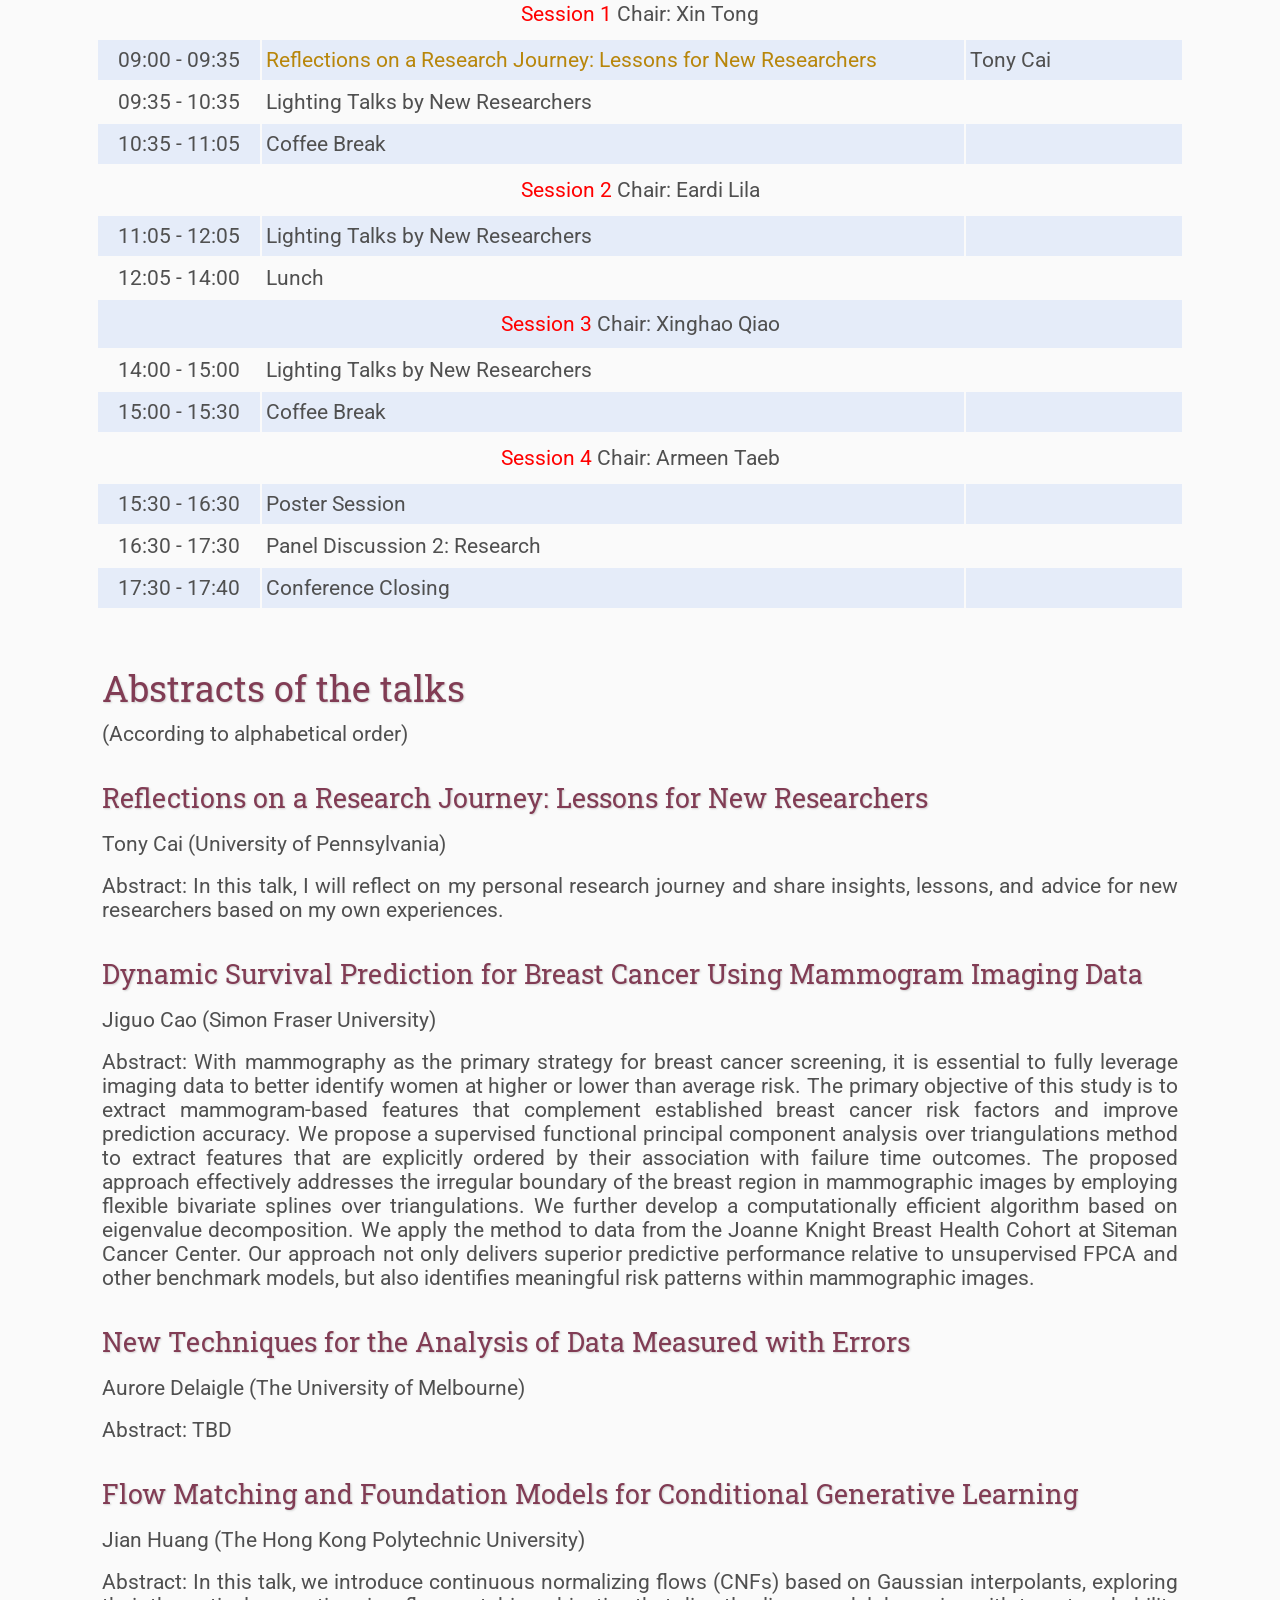
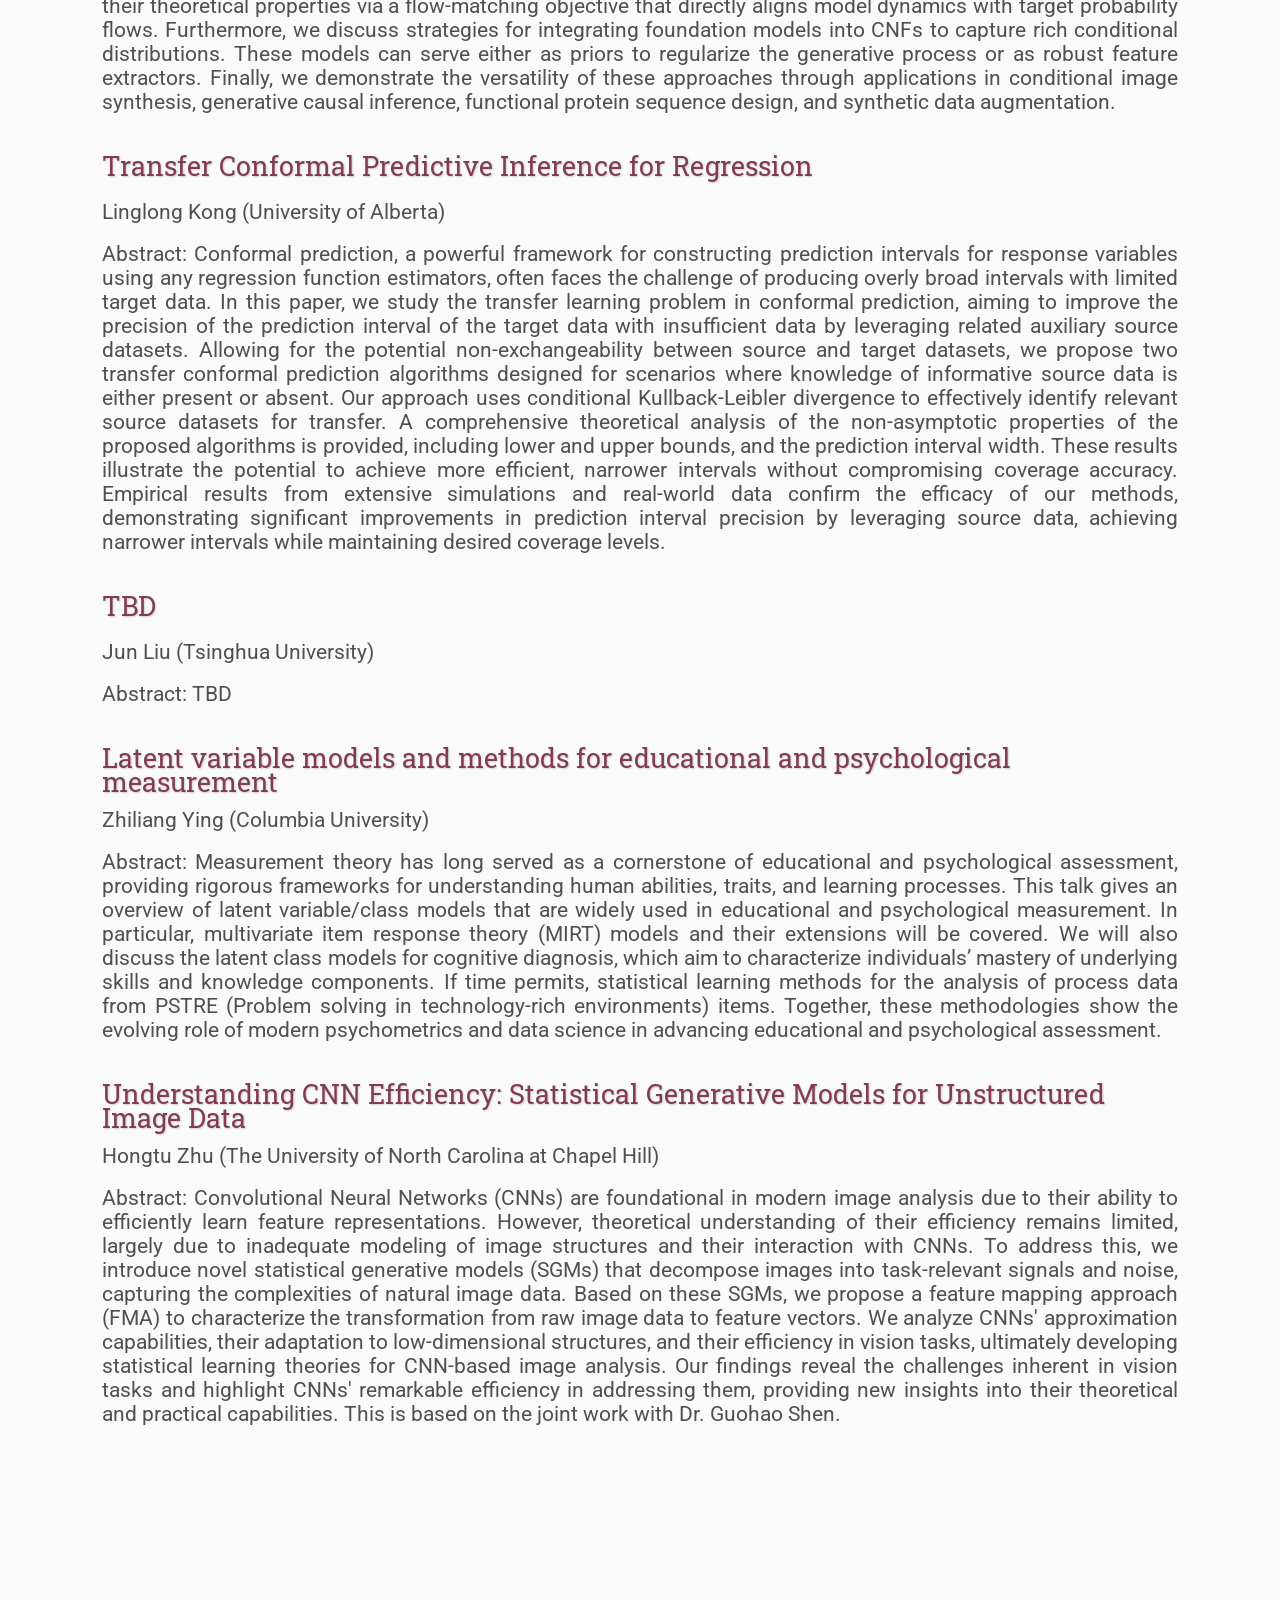
==== commit 12791529: "Update index.html" ====
--- a/sessions/index.html
+++ b/sessions/index.html
@@ -261,6 +261,7 @@
                 18:00 - 20:30    
             </td>
             <td class="abstract" style="font-size:2.3vmin;">
+                Banquet (invitation only)
             </td>
             <td>
             </td>
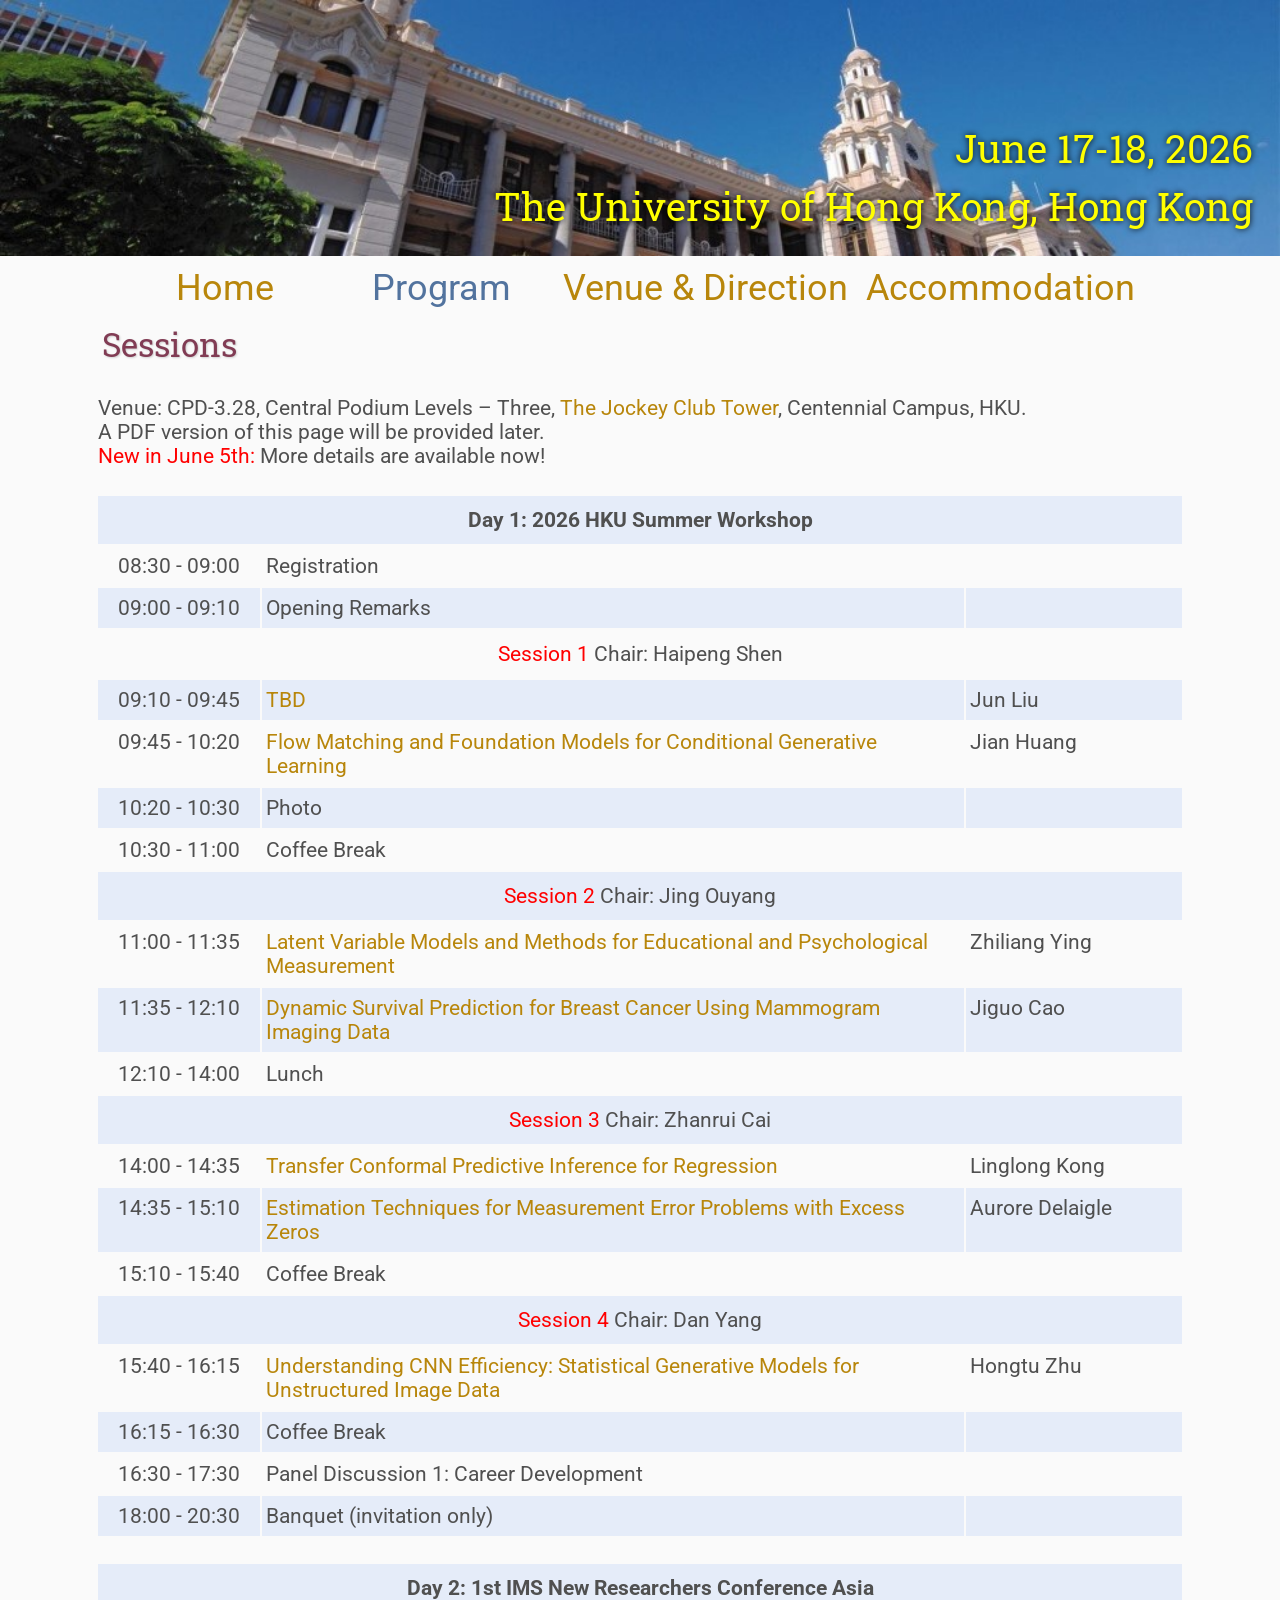
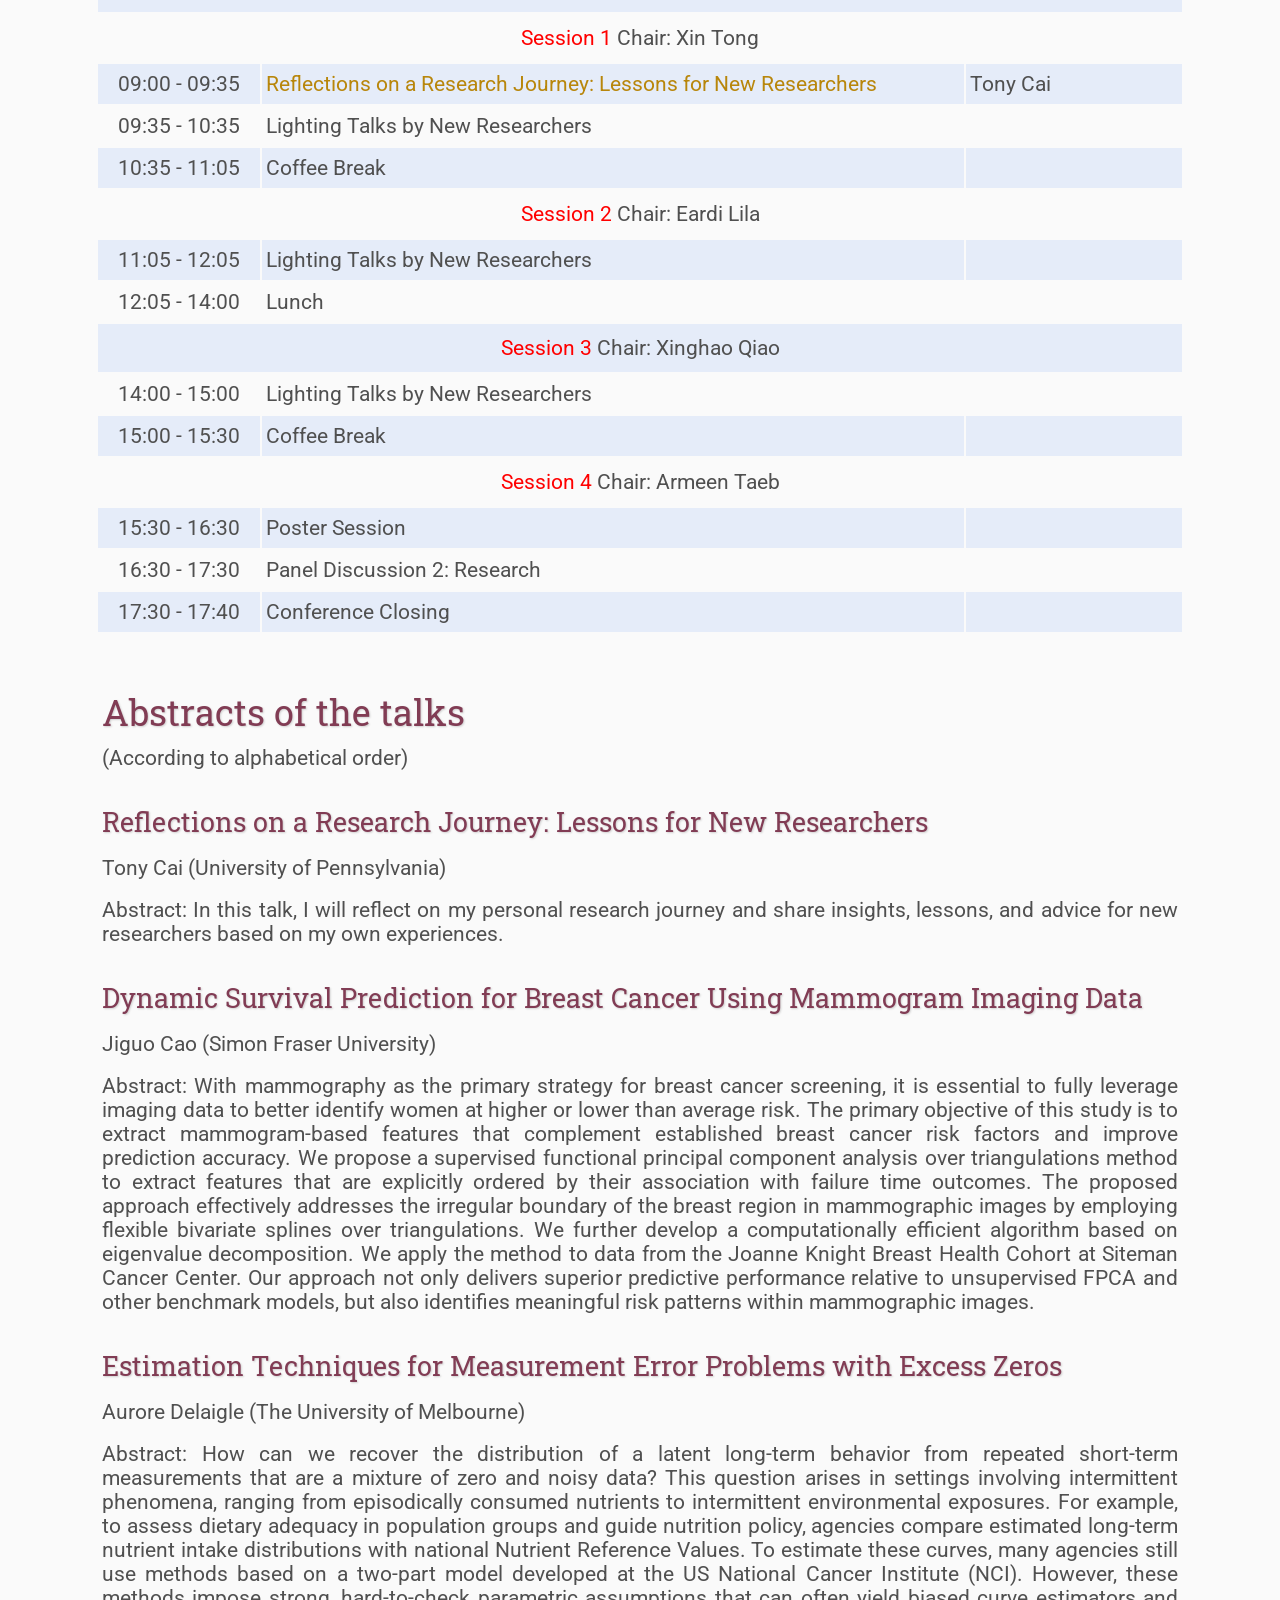
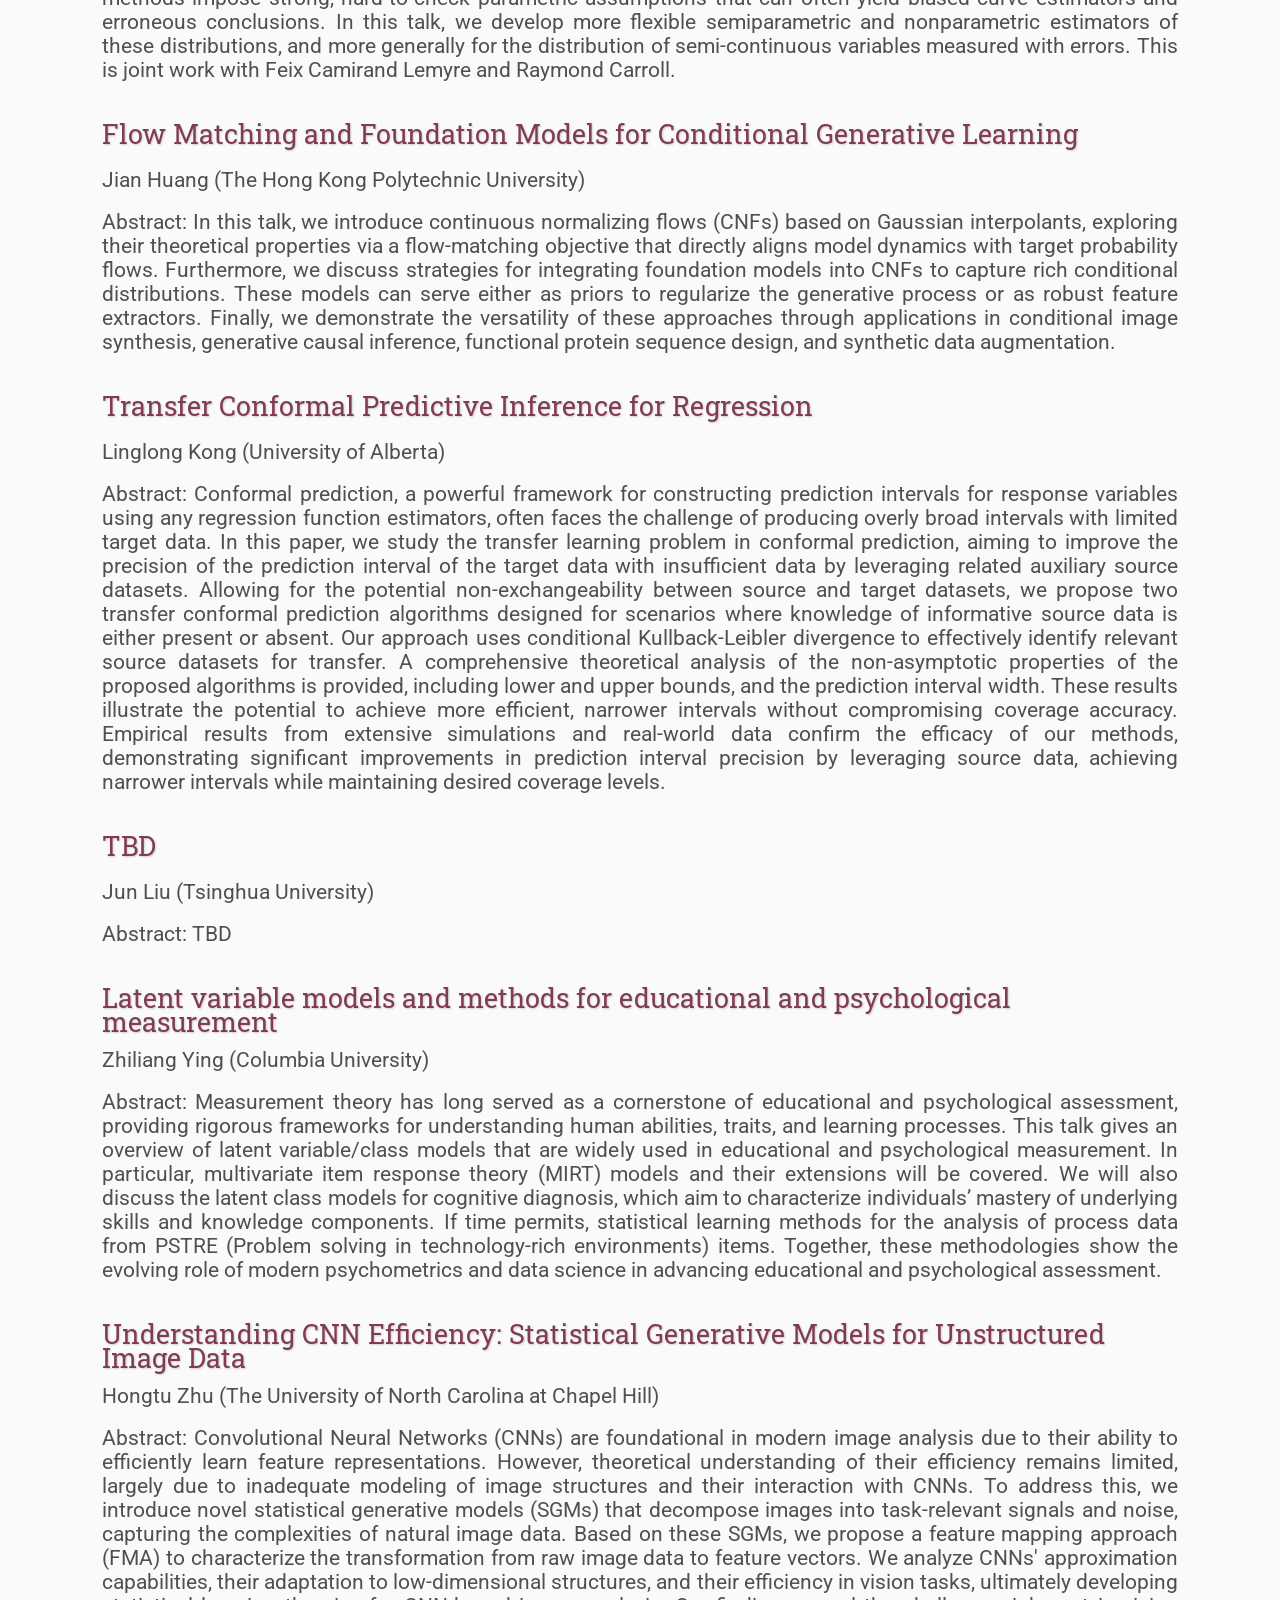
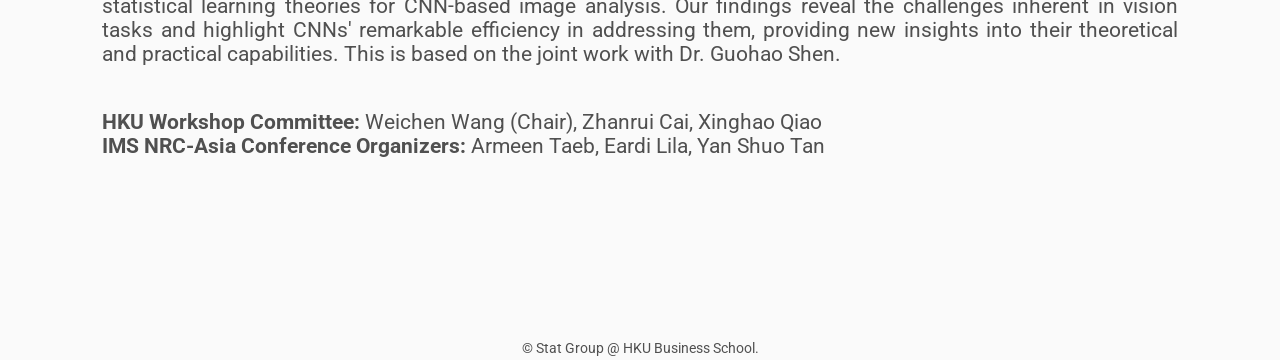
==== commit 91678ac3: "Update new information in the booklet" ====
--- a/sessions/index.html
+++ b/sessions/index.html
@@ -62,10 +62,10 @@
     <table>
         <tr>
             <td style="font-size:2.3vmin;">
-                Venue: CPD-3.28 and CPD-3.29, Central Podium Levels – Three, <a href="http://www.maps.hku.hk/?type=Locations&id=173&lang=en&name=The%20Jockey%20Club%20Tower">The Jockey Club Tower</a>, Centennial Campus, HKU. <br>
+                Venue: CPD-3.28, Central Podium Levels – Three, <a href="http://www.maps.hku.hk/?type=Locations&id=173&lang=en&name=The%20Jockey%20Club%20Tower">The Jockey Club Tower</a>, Centennial Campus, HKU. <br>
                 A PDF version of this page will be provided later. <br>
 
-                <span style="color: red;">New in June 3rd:</span> More details are available now!
+                <span style="color: red;">New in June 5th:</span> More details are available now!
             </td>
         </tr>
     </table>
@@ -109,7 +109,7 @@
                 09:10 - 09:45
             </td>
             <td class="abstract" style="font-size:2.3vmin;">
-                TBD<br>
+                <a href="sessions#Jun_Liu_abstract">TBD</a><br>
             </td>
             <td class="abstract" style="font-size:2.3vmin;width: 20%;">
                 Jun Liu
@@ -204,7 +204,7 @@
                 14:35 - 15:10
             </td>
             <td class="abstract" style="font-size:2.3vmin;">
-                <a href="sessions#Aurore_Delaigle_abstract">New Techniques for the Analysis of Data Measured with Errors</a><br>
+                <a href="sessions#Aurore_Delaigle_abstract">Estimation Techniques for Measurement Error Problems with Excess Zeros</a><br>
             </td>
             <td class="abstract" style="font-size:2.3vmin;">
                 Aurore Delaigle
@@ -458,8 +458,7 @@
     <table id="Aurore_Delaigle_abstract">
         <tr>
             <td class="title" style="font-size:3vmin;">
-                New Techniques for the Analysis of Data Measured with Errors<br>
-                <!-- title here <br> -->
+                Estimation Techniques for Measurement Error Problems with Excess Zeros<br>
             </td>
         </tr>
         <tr>
@@ -469,7 +468,7 @@
         </tr>
         <tr>
             <td class="abstract" style="font-size:2.3vmin;text-align:justify">
-                Abstract: TBD
+                Abstract: How can we recover the distribution of a latent long-term behavior from repeated short-term measurements that are a mixture of zero and noisy data? This question arises in settings involving intermittent phenomena, ranging from episodically consumed nutrients to intermittent environmental exposures. For example, to assess dietary adequacy in population groups and guide nutrition policy, agencies compare estimated long-term nutrient intake distributions with national Nutrient Reference Values. To estimate these curves, many agencies still use methods based on a two-part model developed at the US National Cancer Institute (NCI). However, these methods impose strong, hard-to-check parametric assumptions that can often yield biased curve estimators and erroneous conclusions. In this talk, we develop more flexible semiparametric and nonparametric estimators of these distributions, and more generally for the distribution of semi-continuous variables measured with errors. This is joint work with Feix Camirand Lemyre and Raymond Carroll.
             </td>
         </tr>
     </table>
@@ -622,6 +621,15 @@
 
 
 
+
+    <table>
+        <tr>
+            <td class="abstract" style="font-size:2.3vmin;text-align:justify">
+                <b>HKU Workshop Committee:</b> Weichen Wang (Chair), Zhanrui Cai, Xinghao Qiao<br>
+                <b>IMS NRC-Asia Conference Organizers:</b> Armeen Taeb, Eardi Lila, Yan Shuo Tan
+            </td>
+        </tr>
+    </table>
 
     <footer>
         &copy; Stat Group @ HKU Business School.
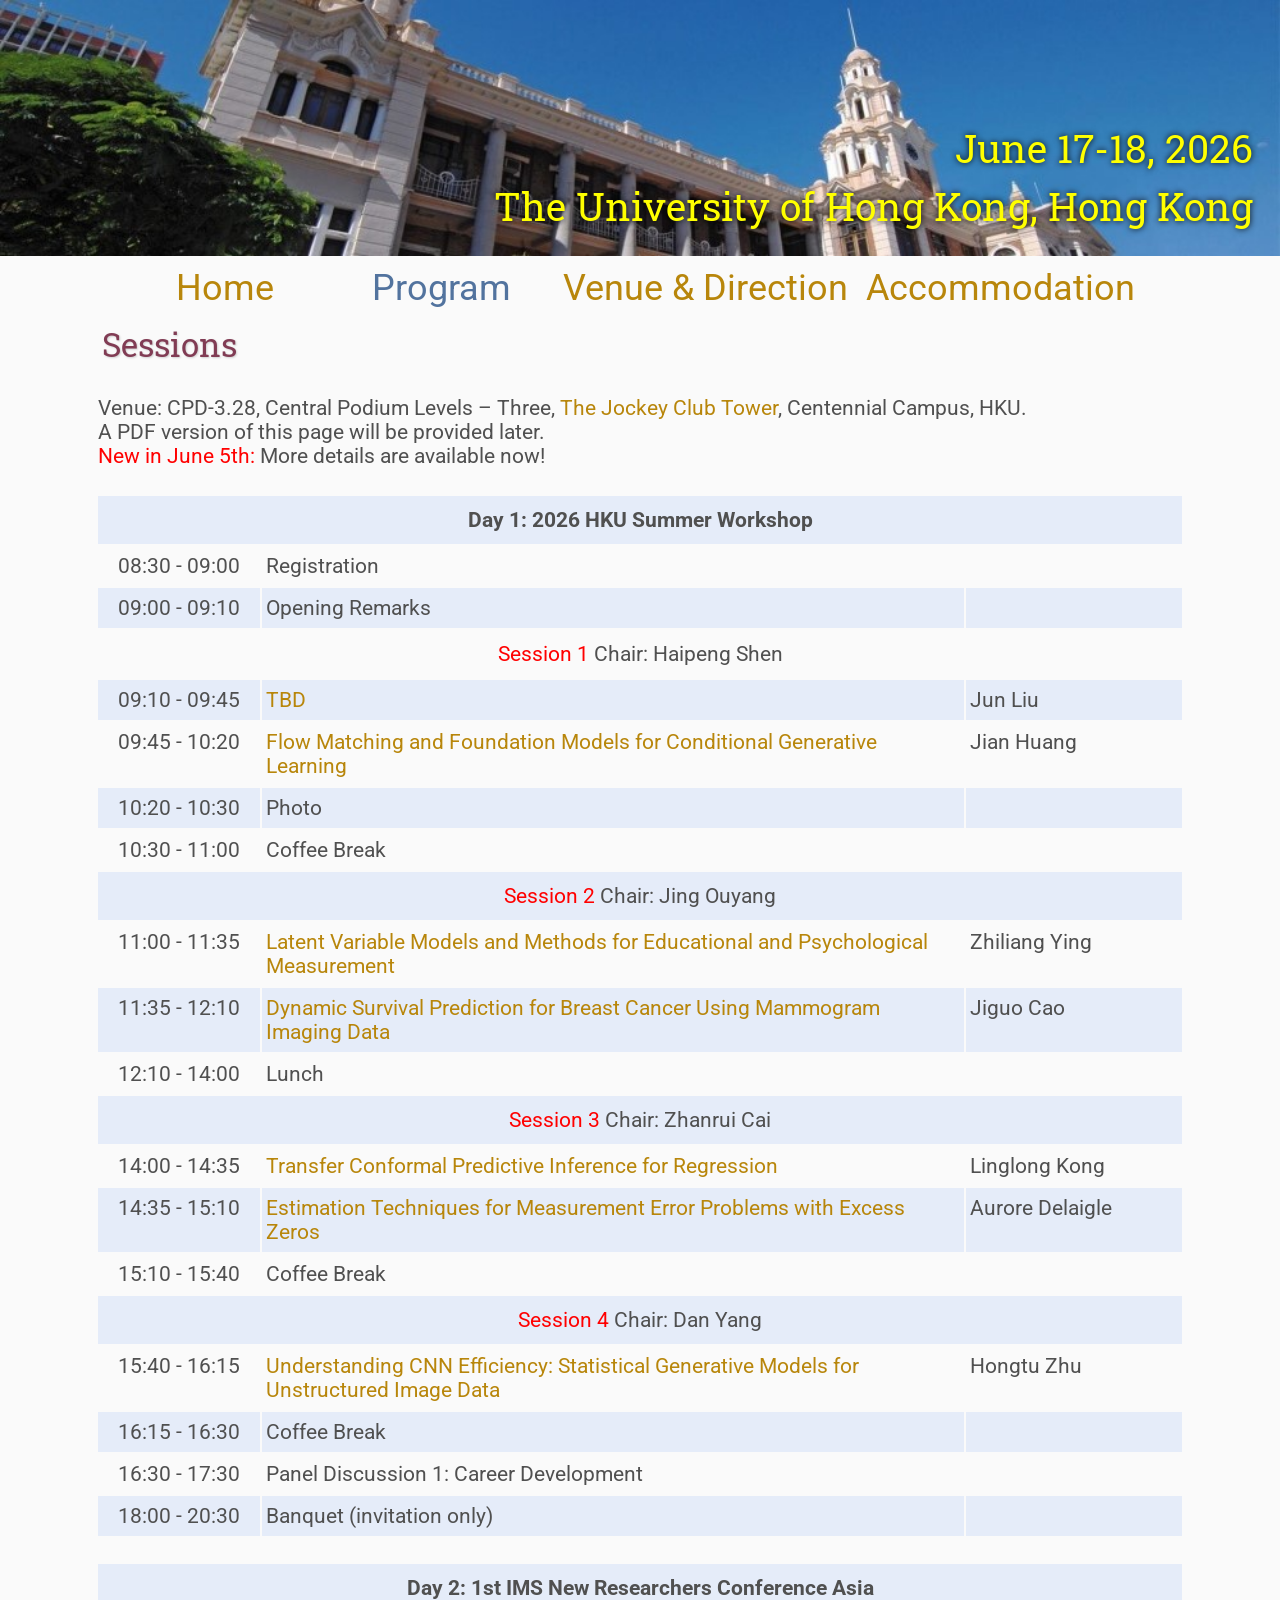
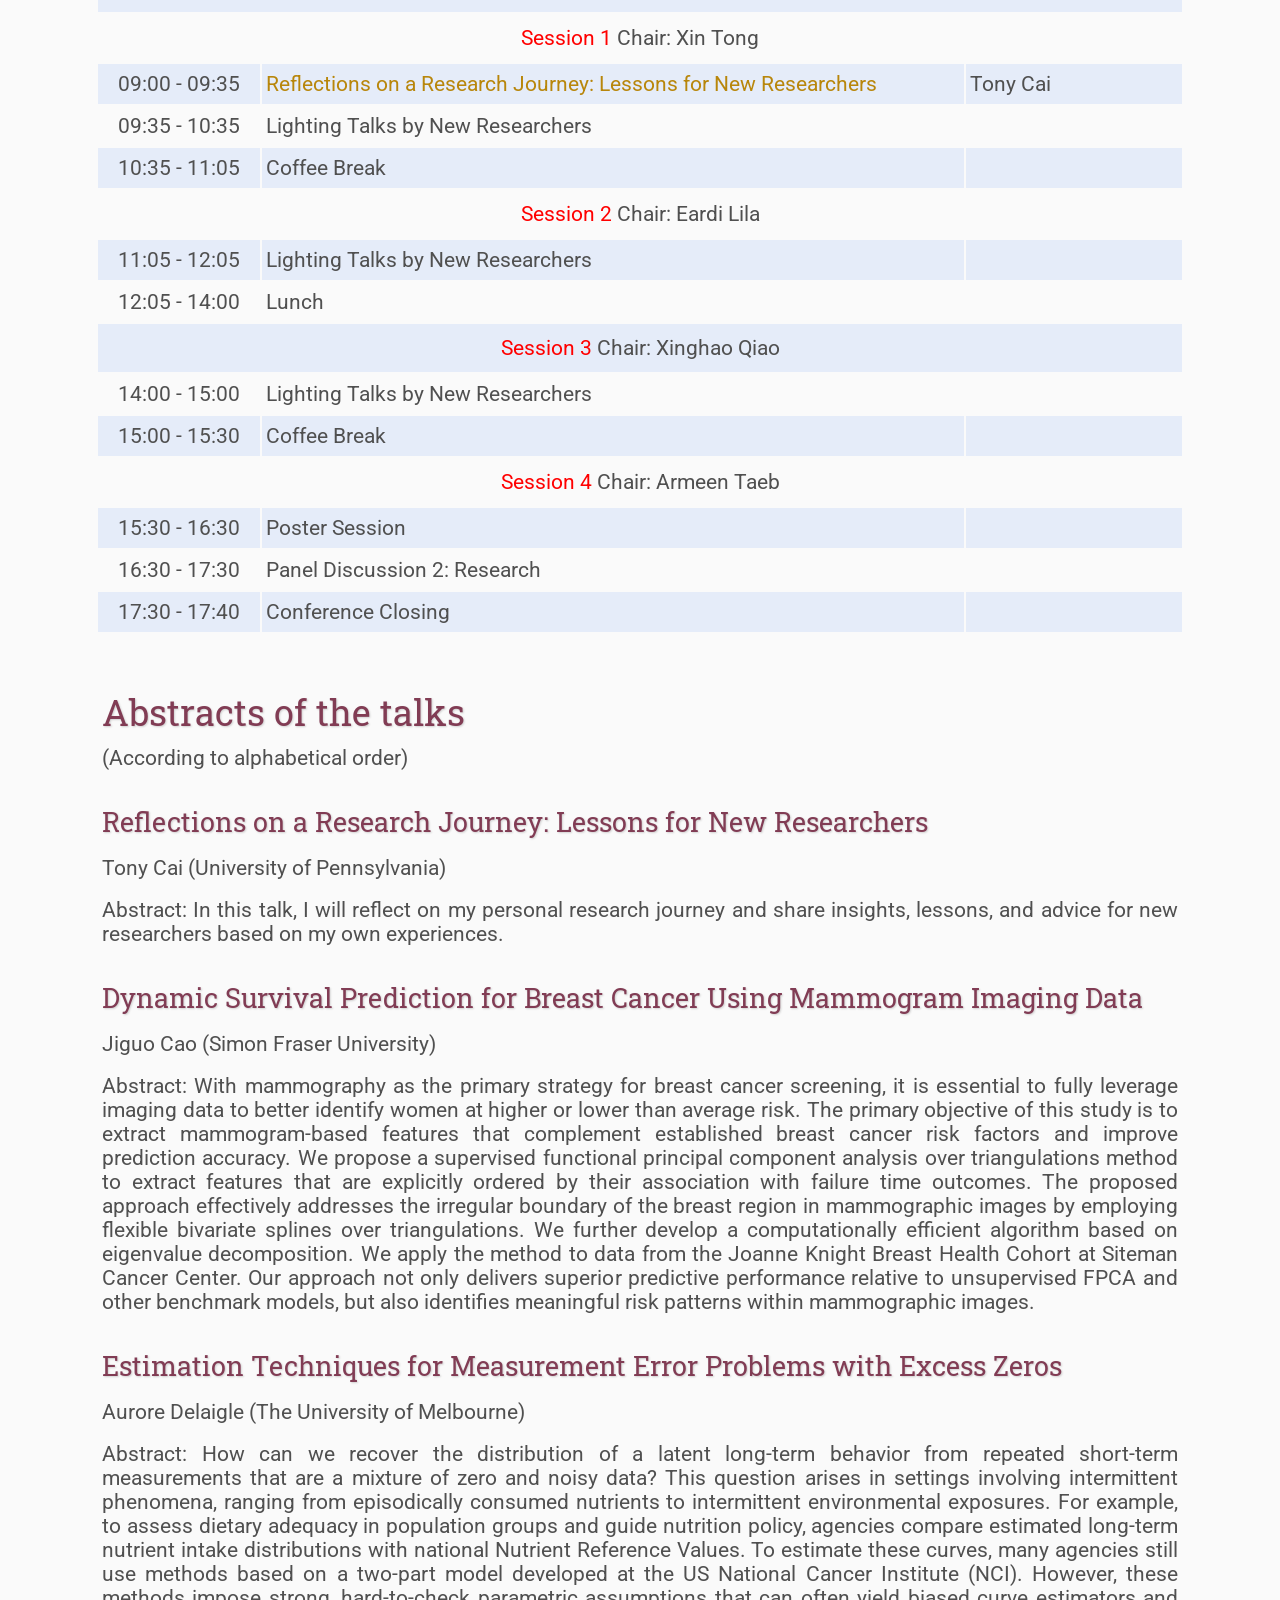
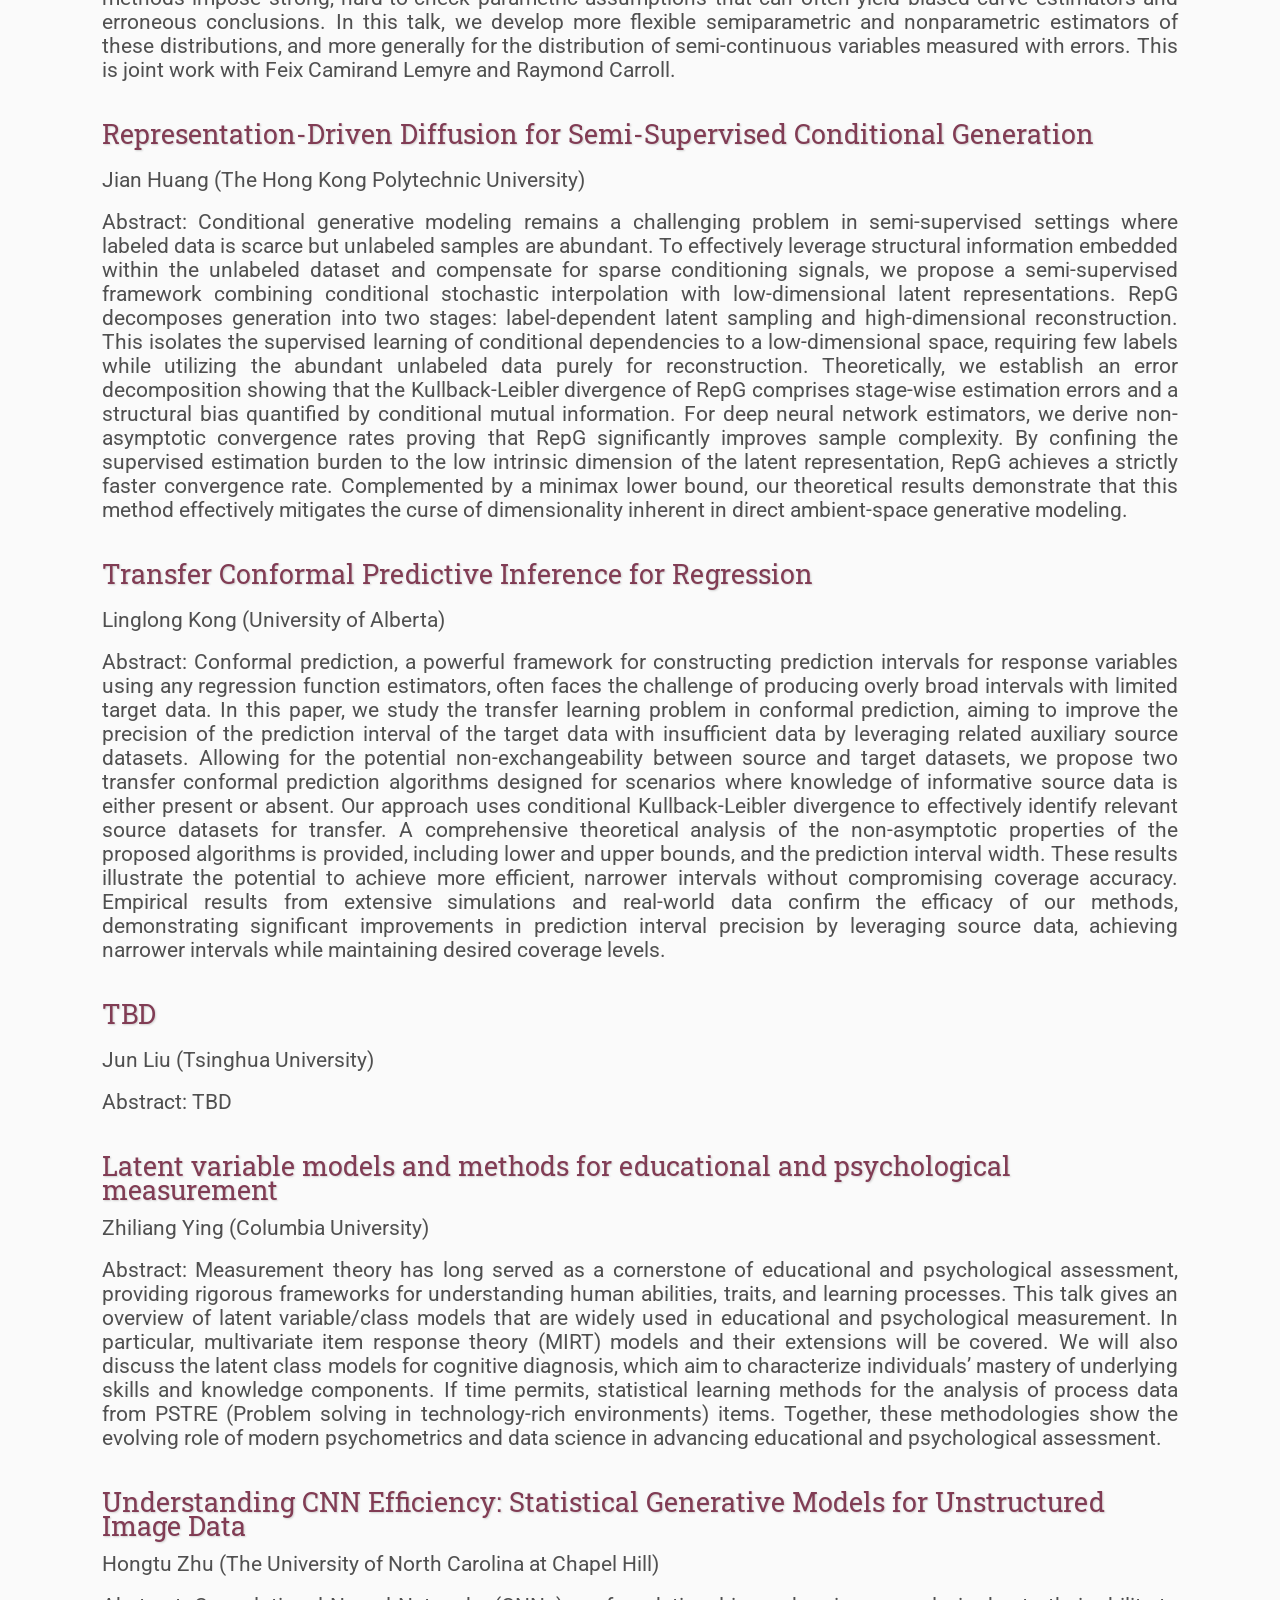
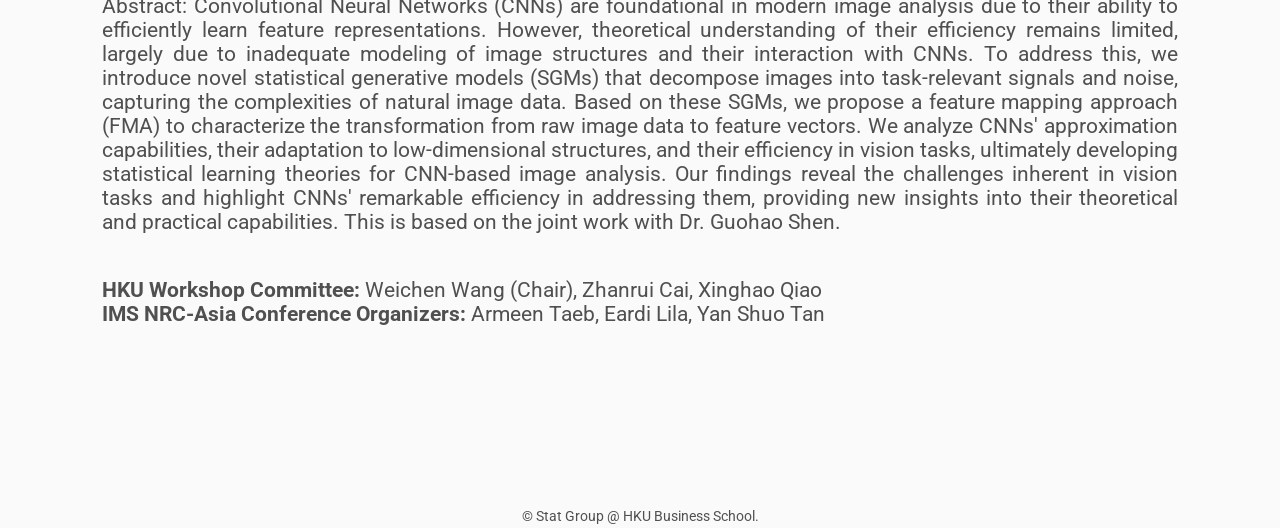
==== commit 2e719669: "Update index.html" ====
--- a/sessions/index.html
+++ b/sessions/index.html
@@ -477,7 +477,7 @@
     <table id="Jian_Huang_abstract">
         <tr>
             <td class="title" style="font-size:3vmin;">
-                Flow Matching and Foundation Models for Conditional Generative Learning<br>
+                Representation-Driven Diffusion for Semi-Supervised Conditional Generation<br>
                 <!-- title here <br> -->
             </td>
         </tr>
@@ -489,7 +489,7 @@
         </tr>
         <tr>
             <td class="abstract" style="font-size:2.3vmin;text-align:justify">
-                Abstract: In this talk, we introduce continuous normalizing flows (CNFs) based on Gaussian interpolants, exploring their theoretical properties via a flow-matching objective that directly aligns model dynamics with target probability flows. Furthermore, we discuss strategies for integrating foundation models into CNFs to capture rich conditional distributions. These models can serve either as priors to regularize the generative process or as robust feature extractors. Finally, we demonstrate the versatility of these approaches through applications in conditional image synthesis, generative causal inference, functional protein sequence design, and synthetic data augmentation.
+                Abstract: Conditional generative modeling remains a challenging problem in semi-supervised settings where labeled data is scarce but unlabeled samples are abundant. To effectively leverage structural information embedded within the unlabeled dataset and compensate for sparse conditioning signals, we propose a semi-supervised framework combining conditional stochastic interpolation with low-dimensional latent representations. RepG decomposes generation into two stages: label-dependent latent sampling and high-dimensional reconstruction. This isolates the supervised learning of conditional dependencies to a low-dimensional space, requiring few labels while utilizing the abundant unlabeled data purely for reconstruction. Theoretically, we establish an error decomposition showing that the Kullback-Leibler divergence of RepG comprises stage-wise estimation errors and a structural bias quantified by conditional mutual information. For deep neural network estimators, we derive non-asymptotic convergence rates proving that RepG significantly improves sample complexity. By confining the supervised estimation burden to the low intrinsic dimension of the latent representation, RepG achieves a strictly faster convergence rate. Complemented by a minimax lower bound, our theoretical results demonstrate that this method effectively mitigates the curse of dimensionality inherent in direct ambient-space generative modeling.
             </td>
         </tr>
     </table>
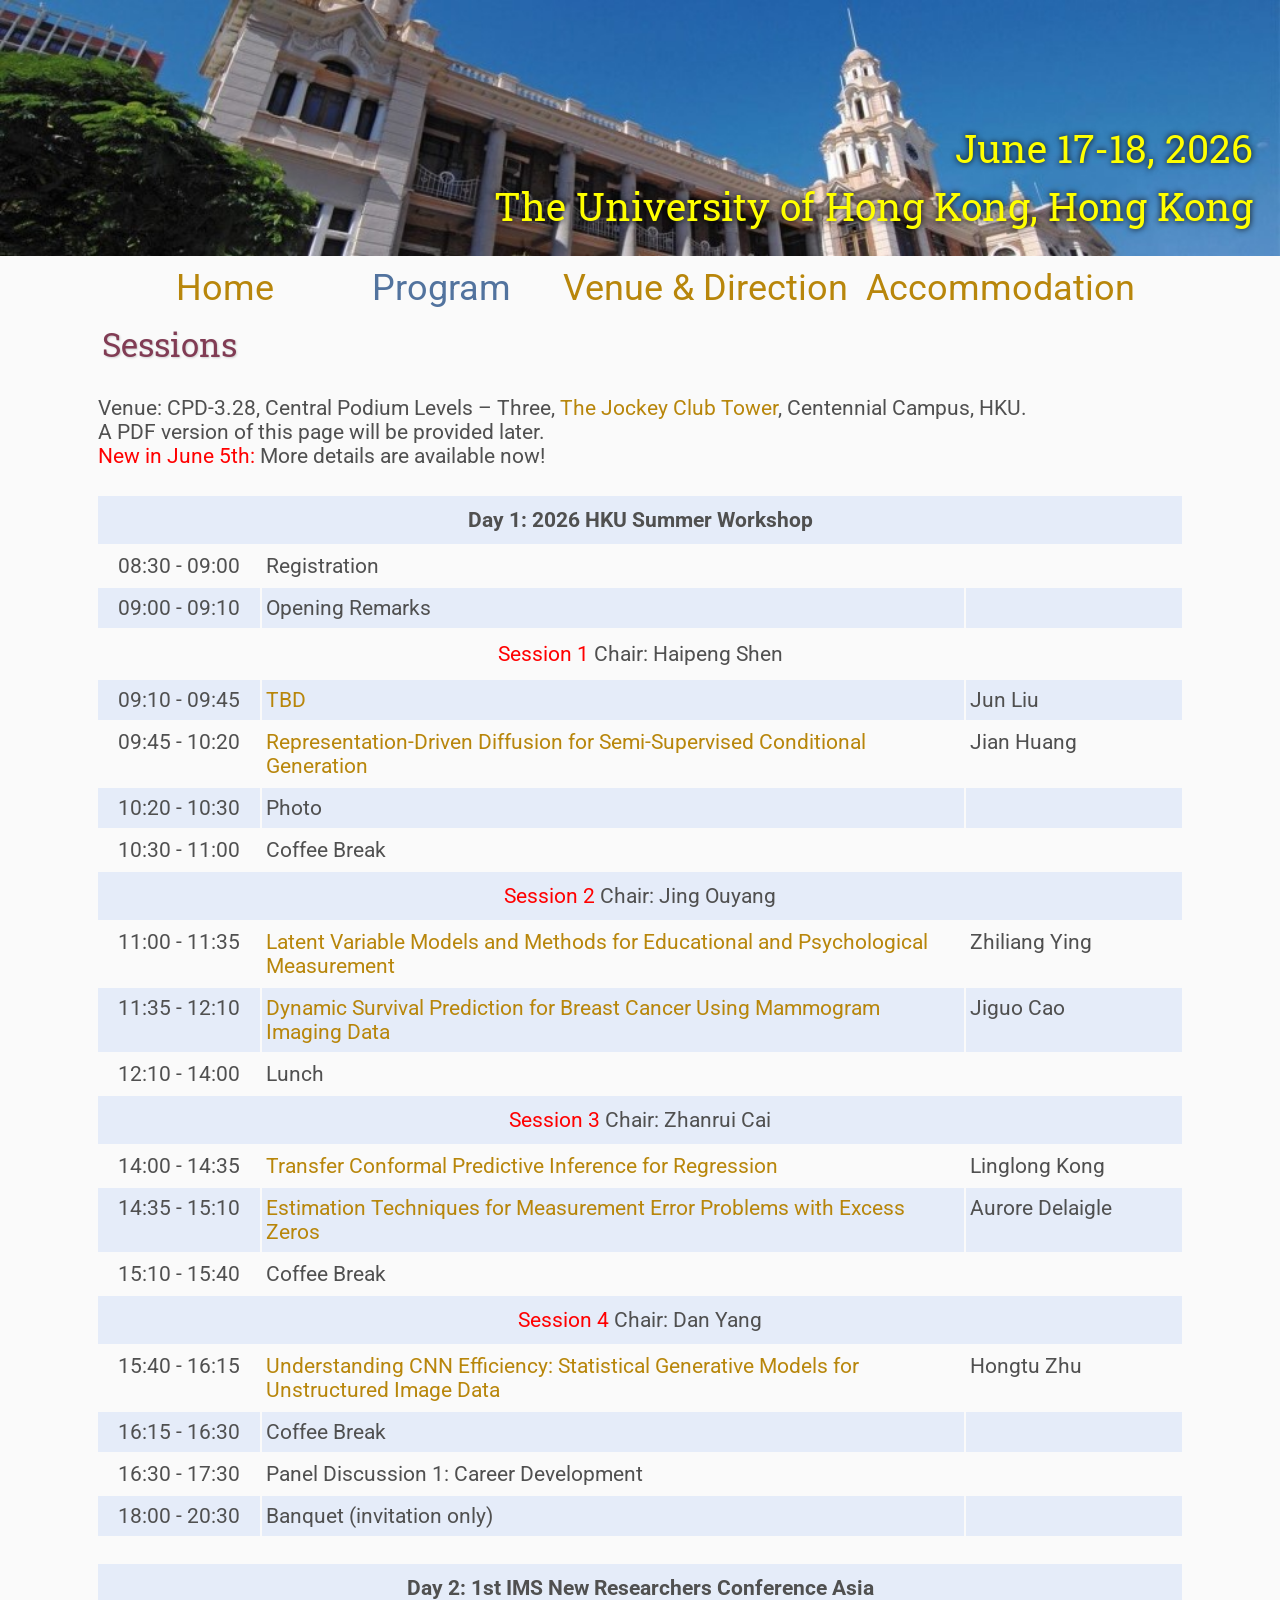
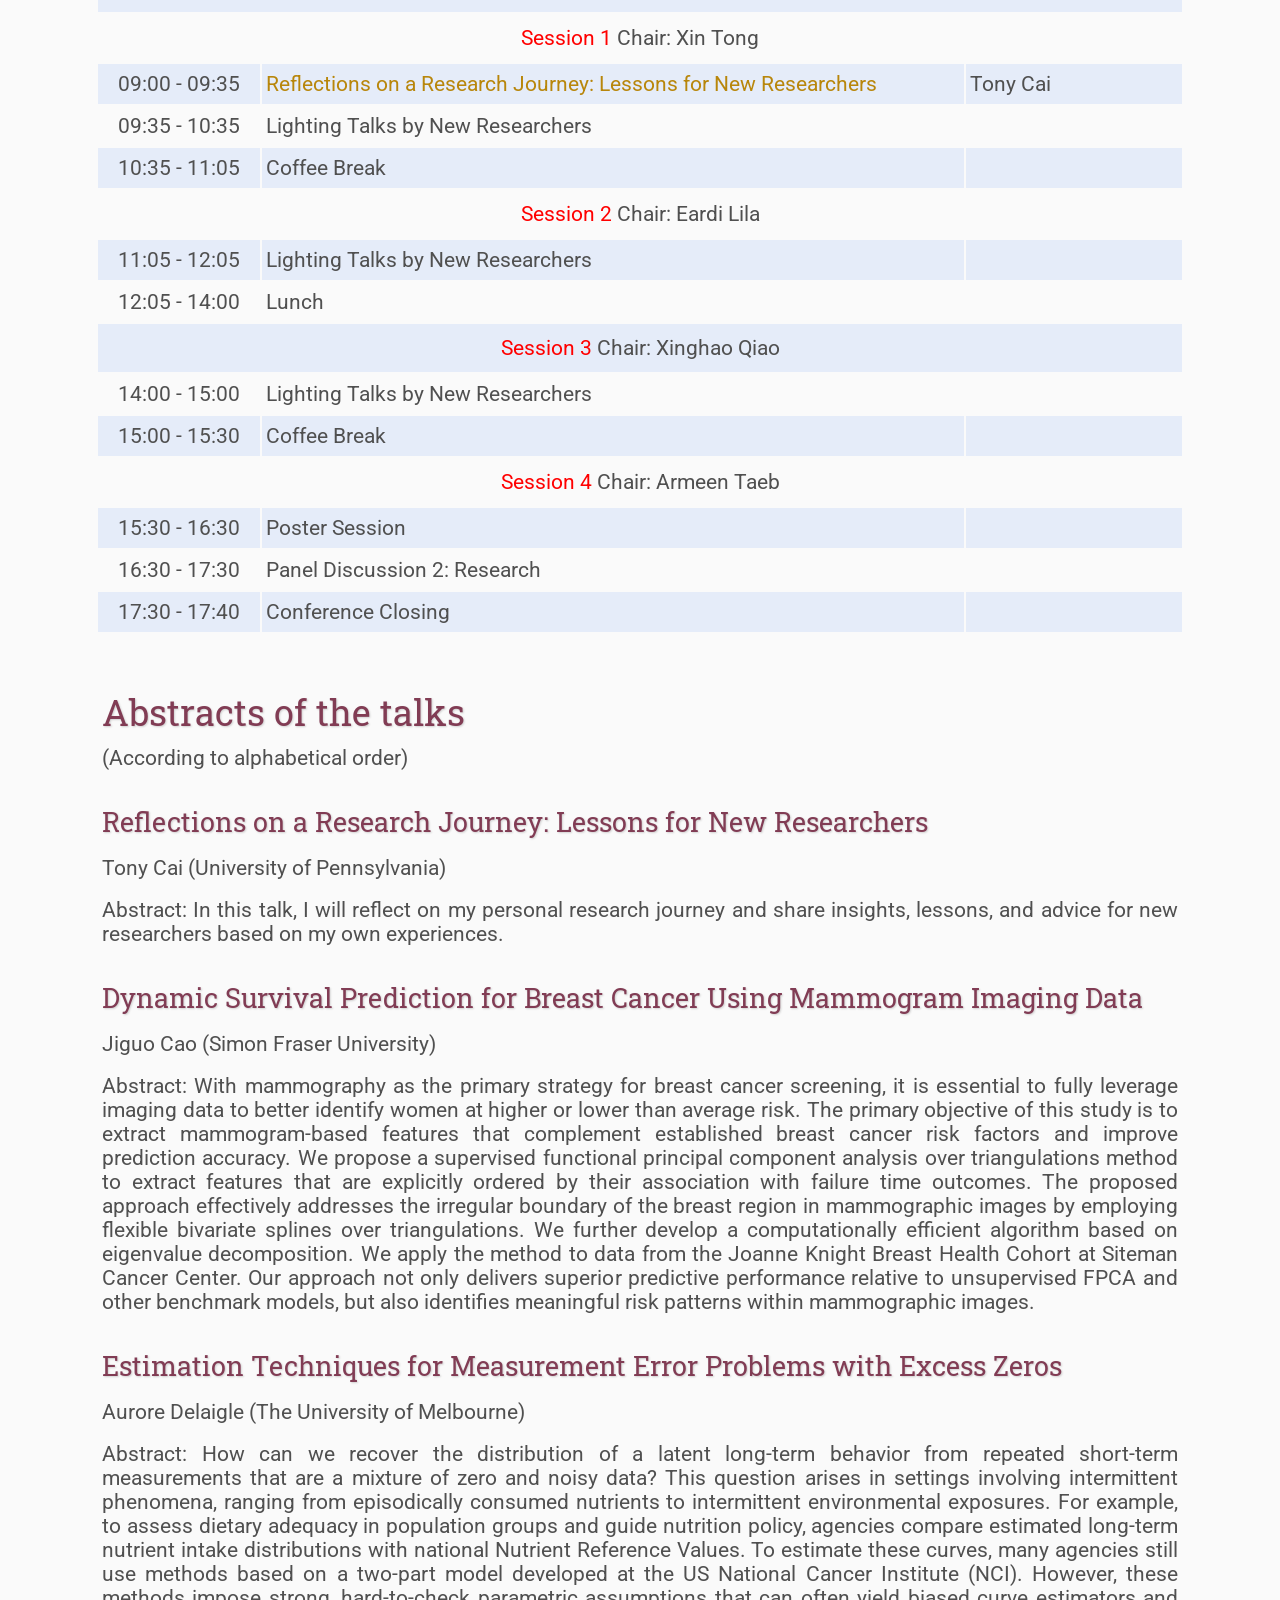
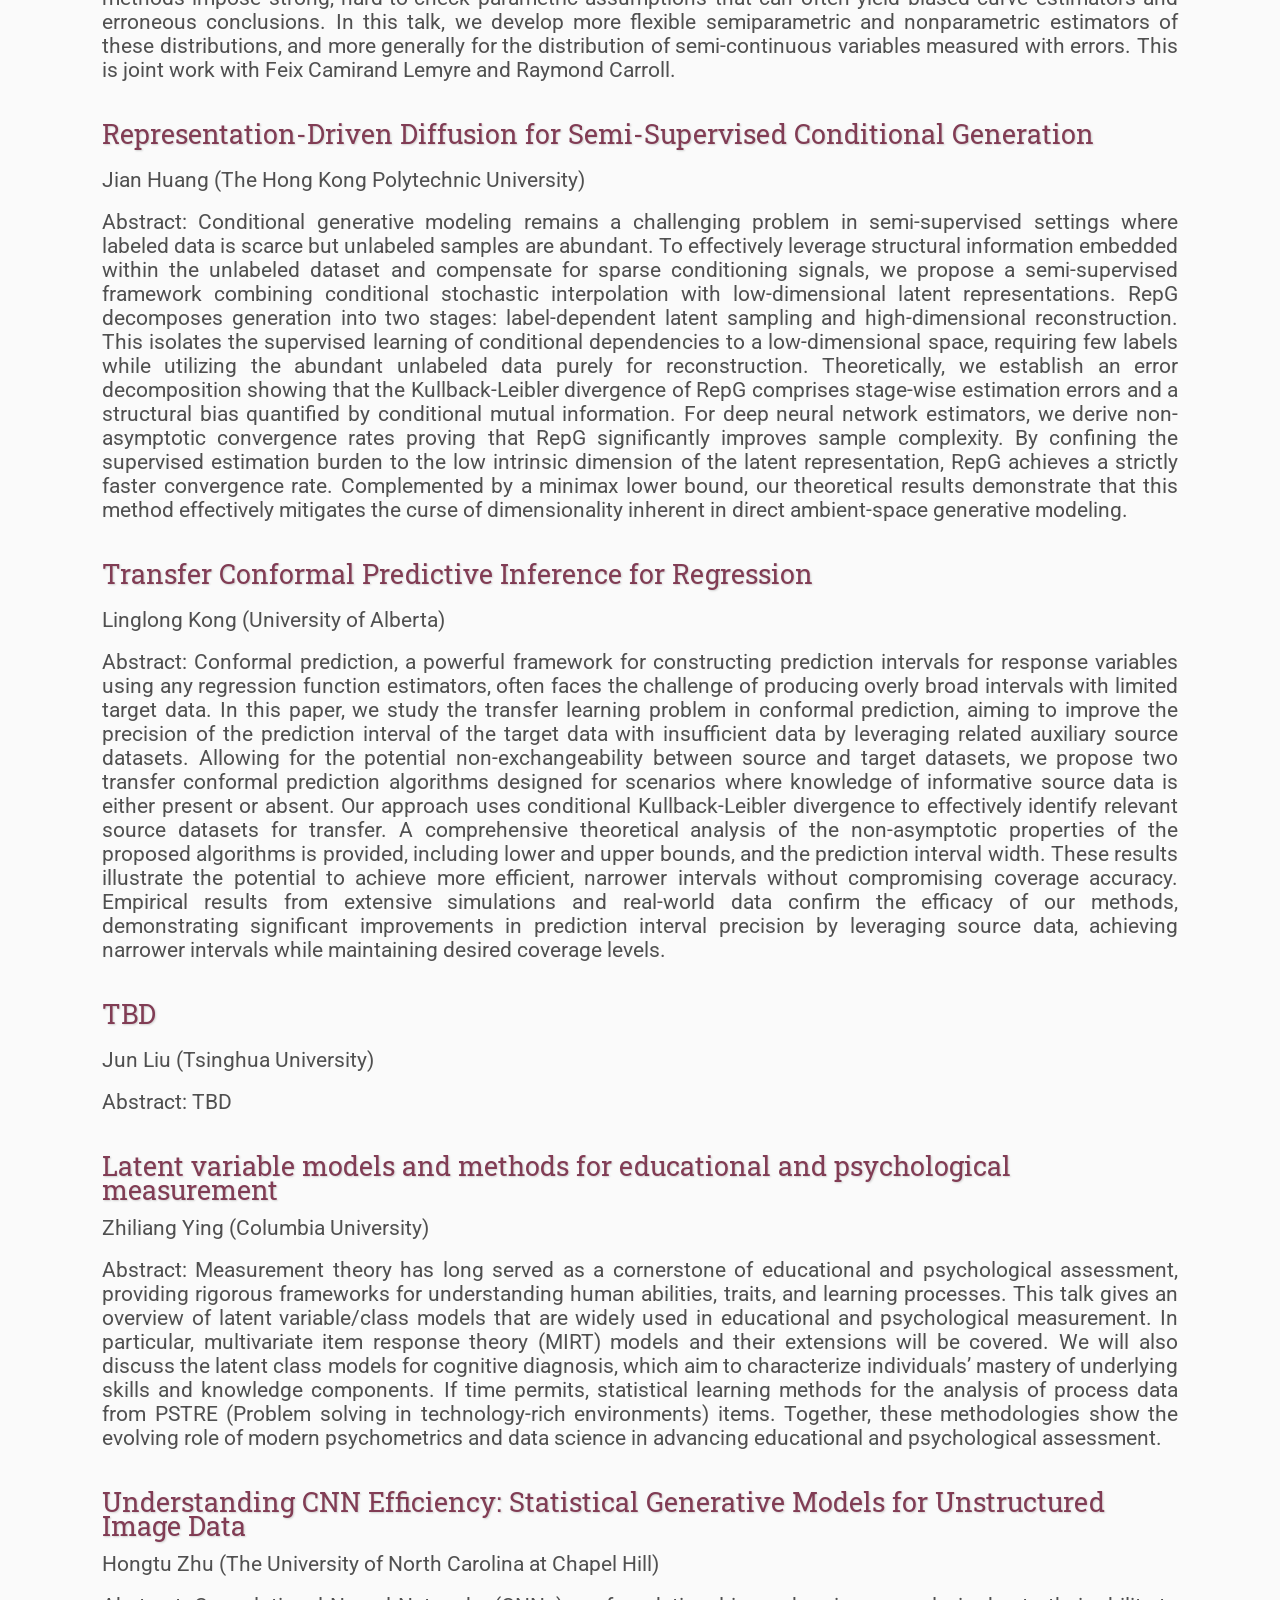
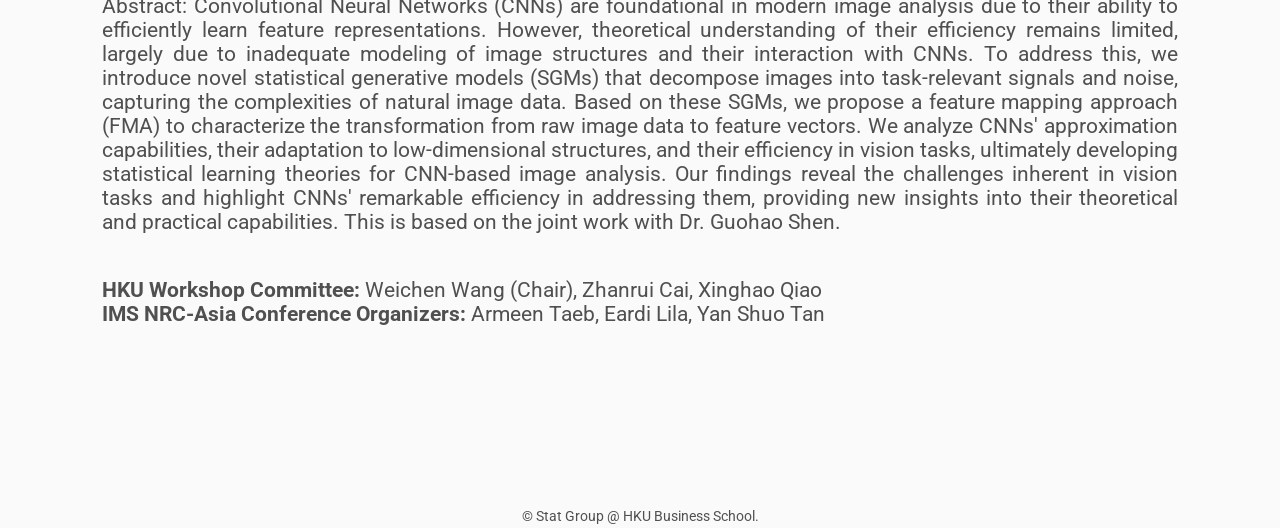
==== commit 6f0fb62a: "Update sessions/index.html" ====
--- a/sessions/index.html
+++ b/sessions/index.html
@@ -120,7 +120,7 @@
                 09:45 - 10:20
             </td>
             <td class="abstract" style="font-size:2.3vmin;">
-                <a href="sessions#Jian_Huang_abstract">Flow Matching and Foundation Models for Conditional Generative Learning</a><br>
+                <a href="sessions#Jian_Huang_abstract">Representation-Driven Diffusion for Semi-Supervised Conditional Generation</a><br>
             </td>
             <td class="abstract" style="font-size:2.3vmin;width: 20%;">
                 Jian Huang
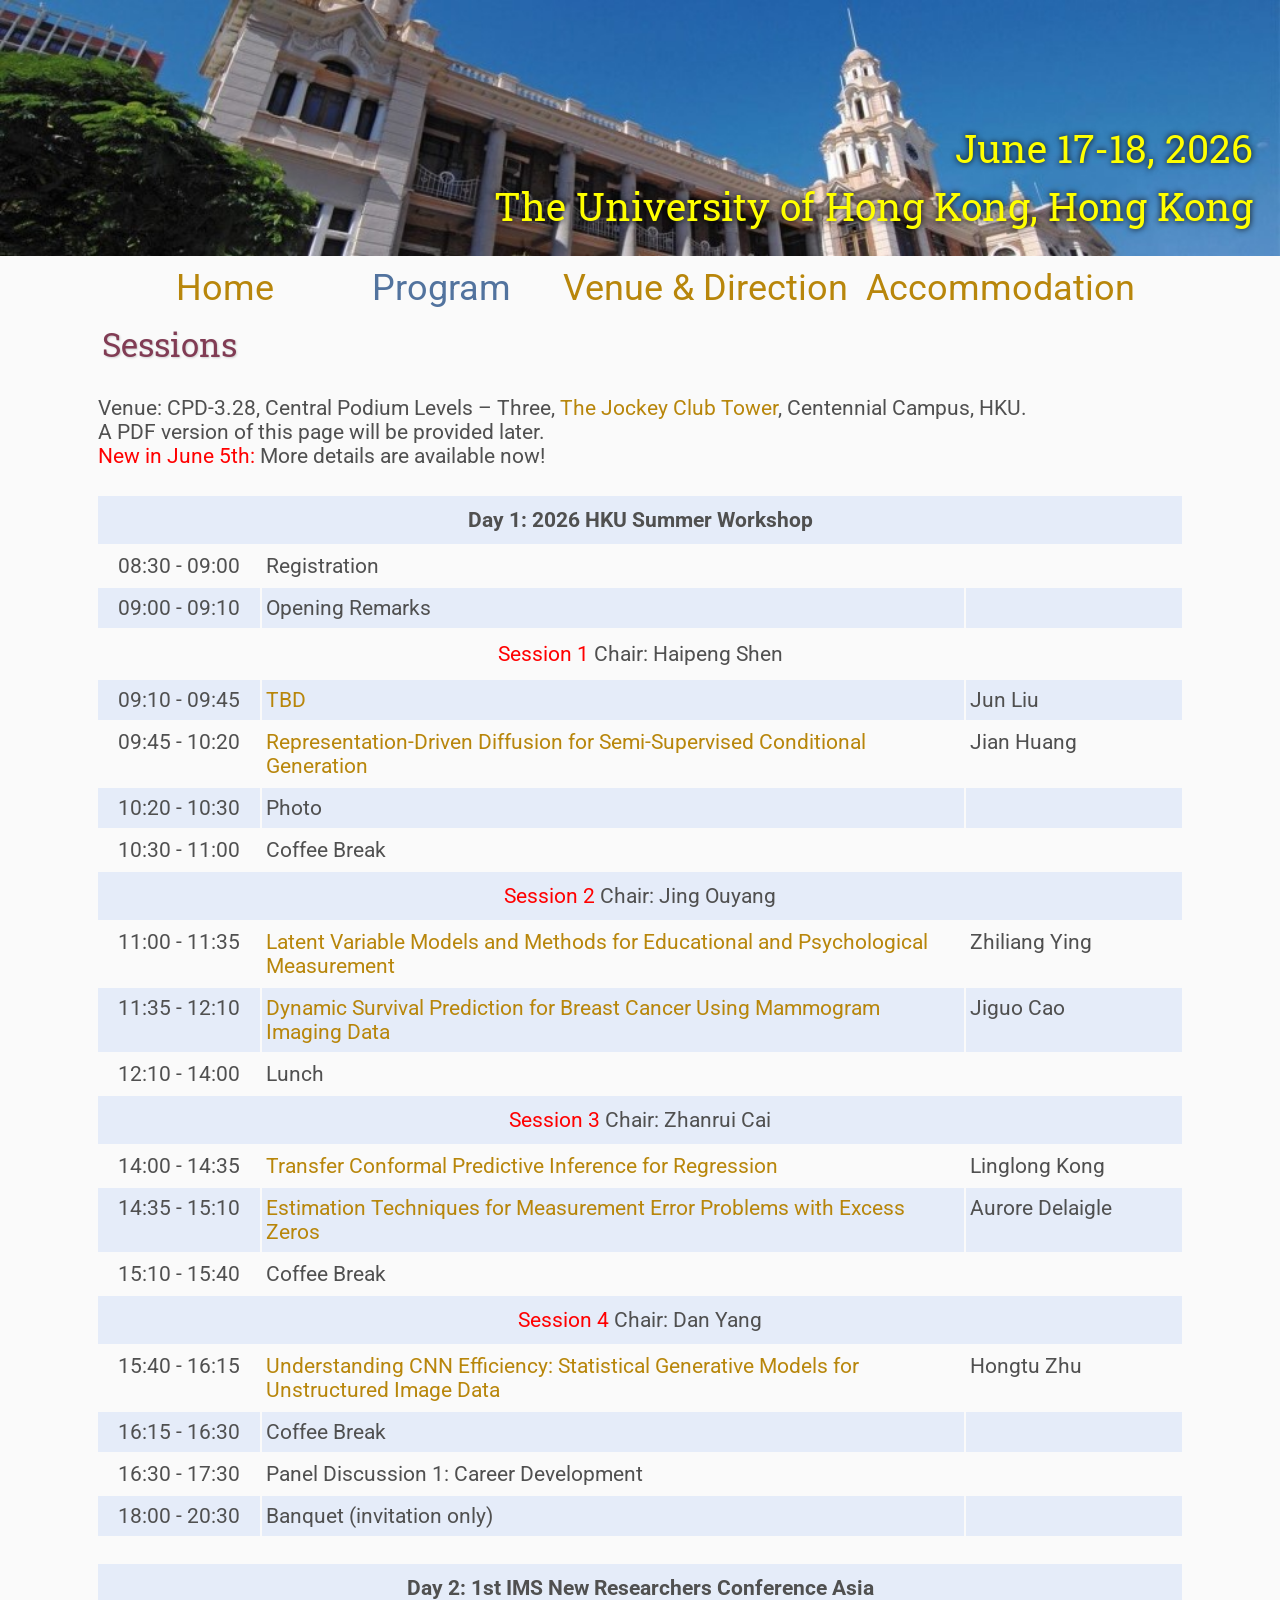
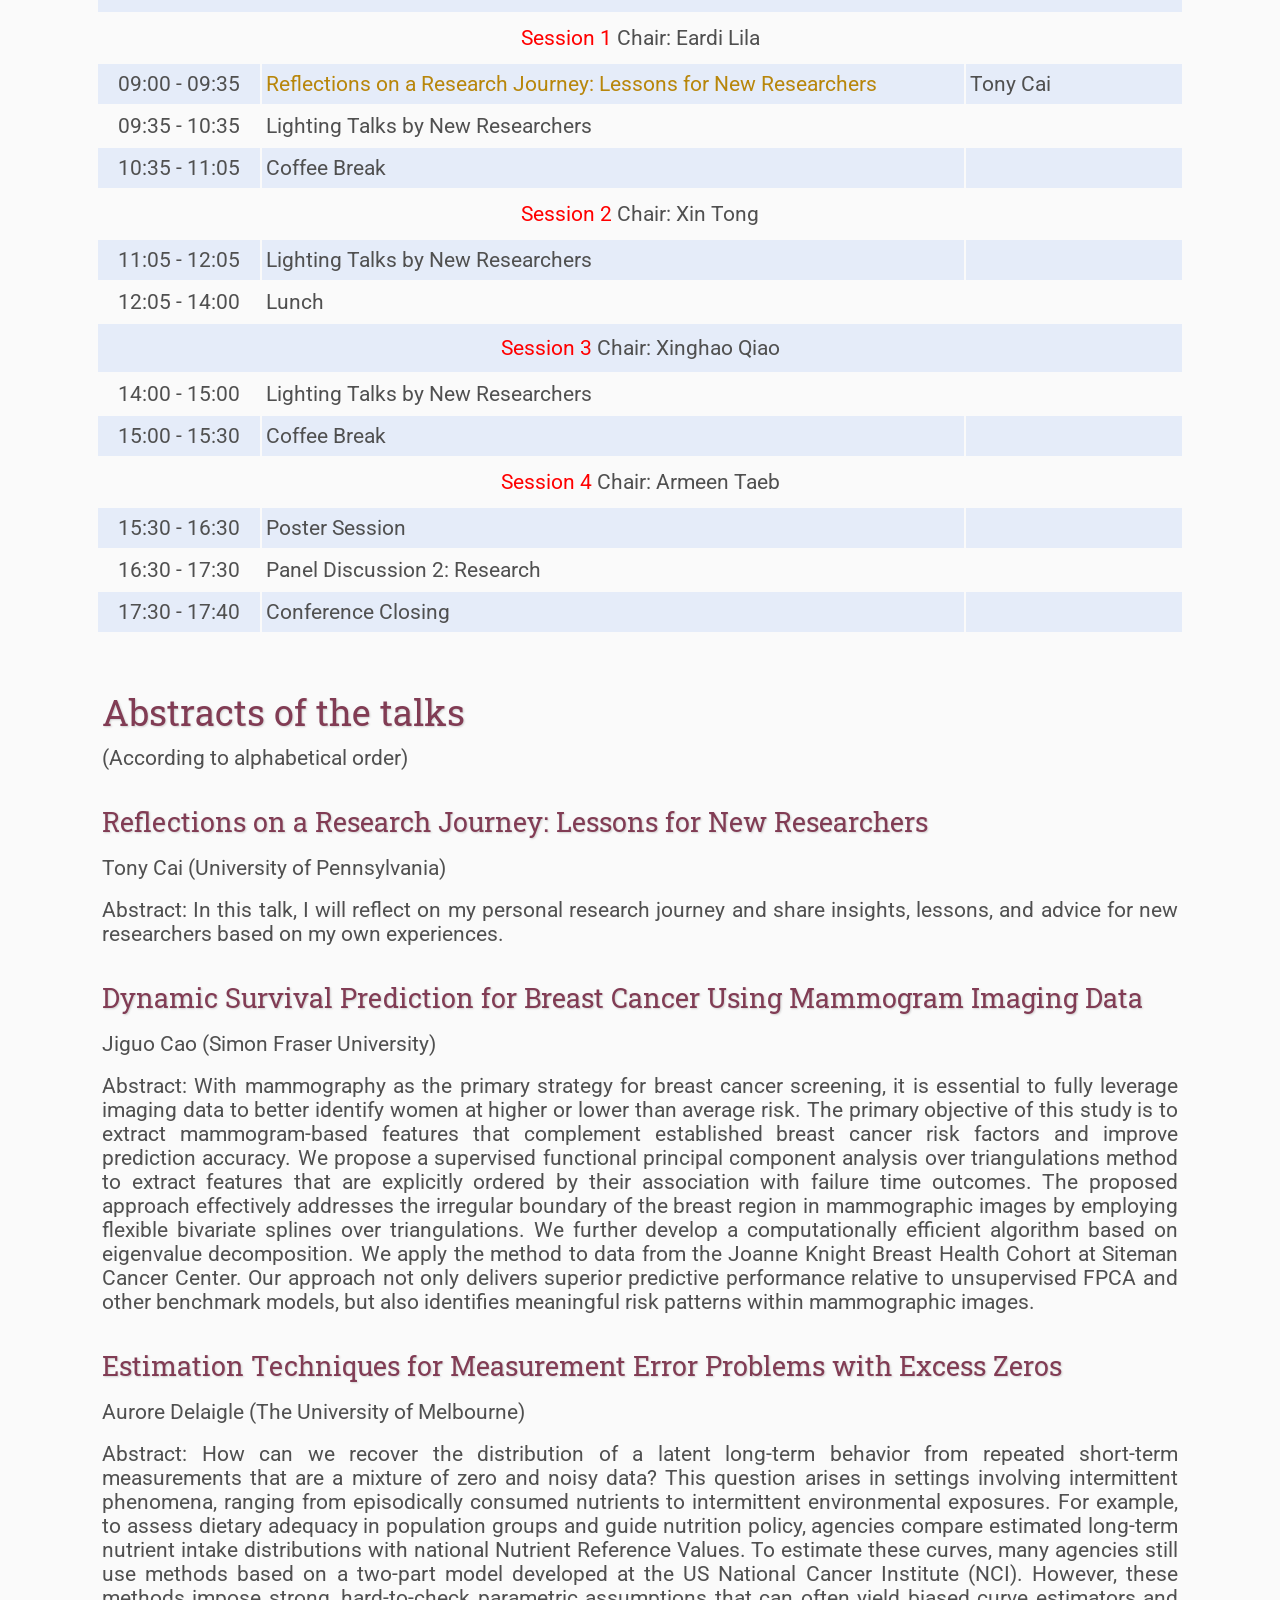
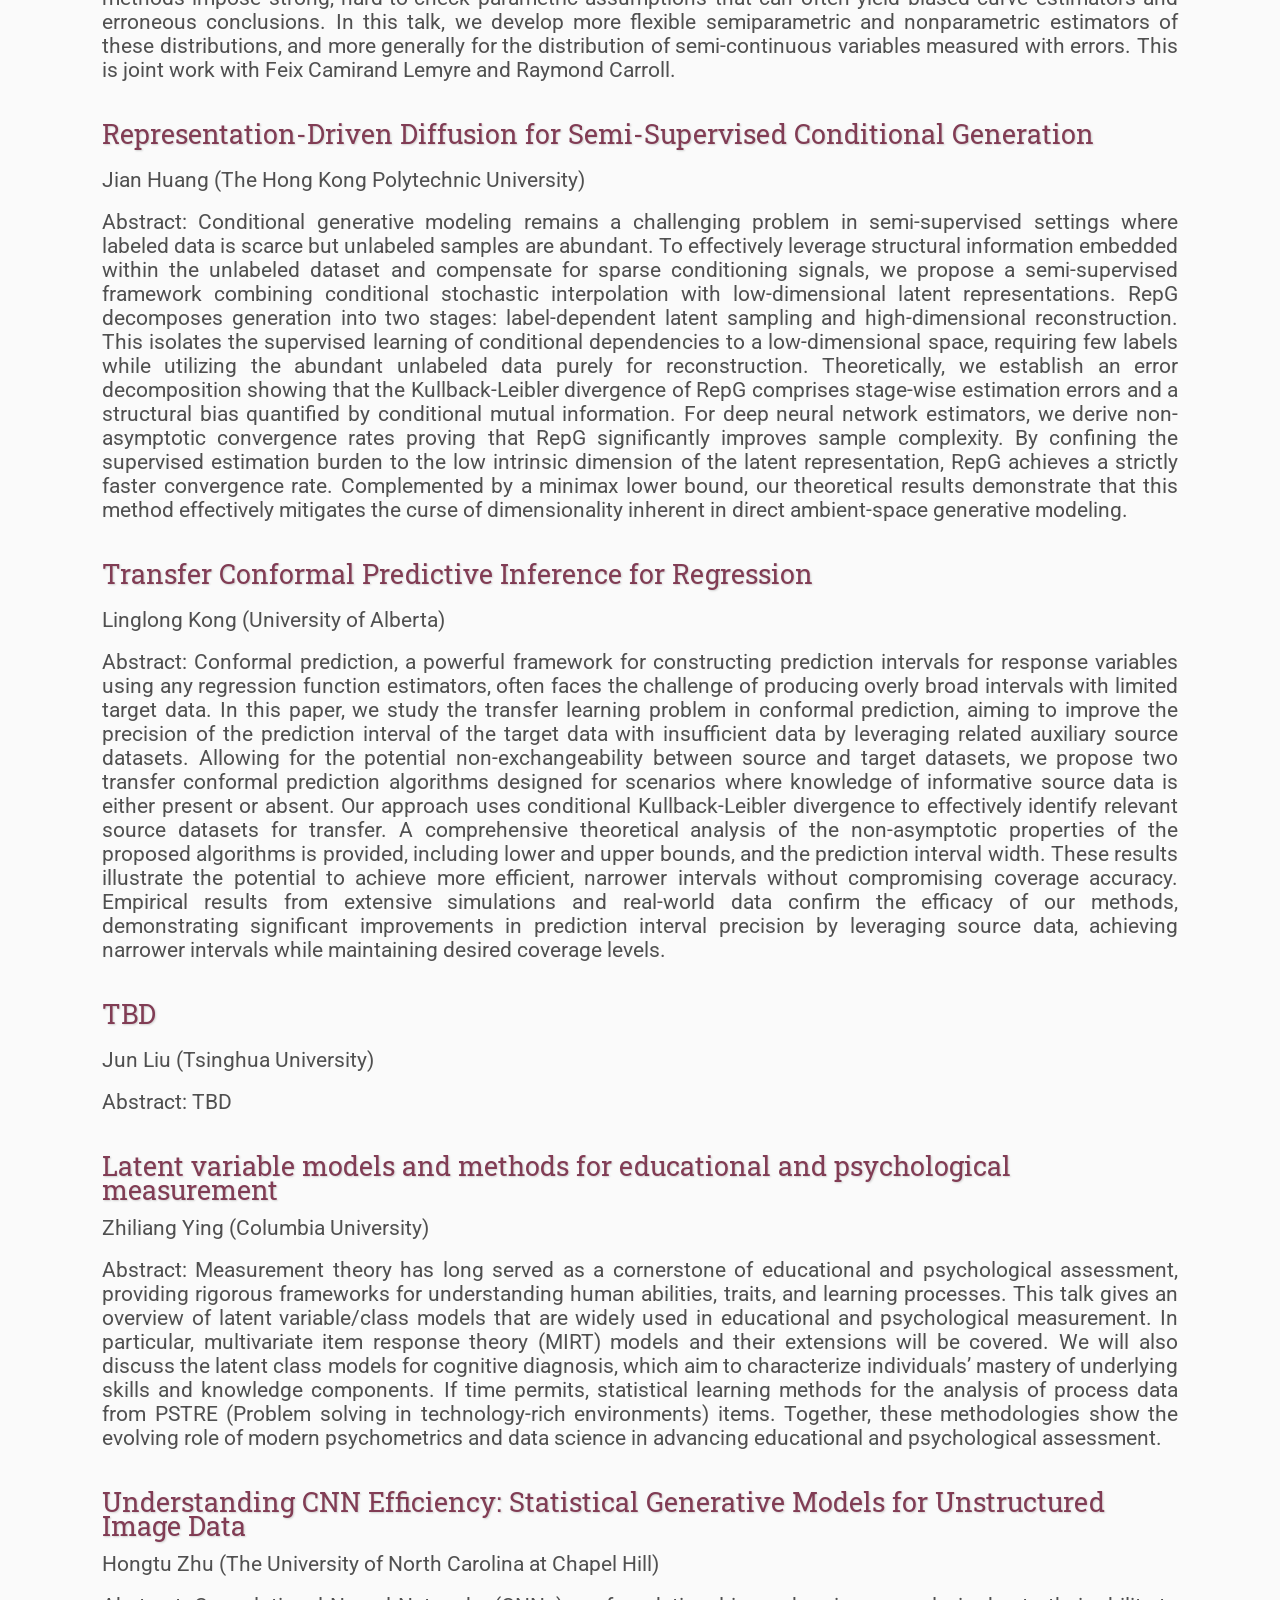
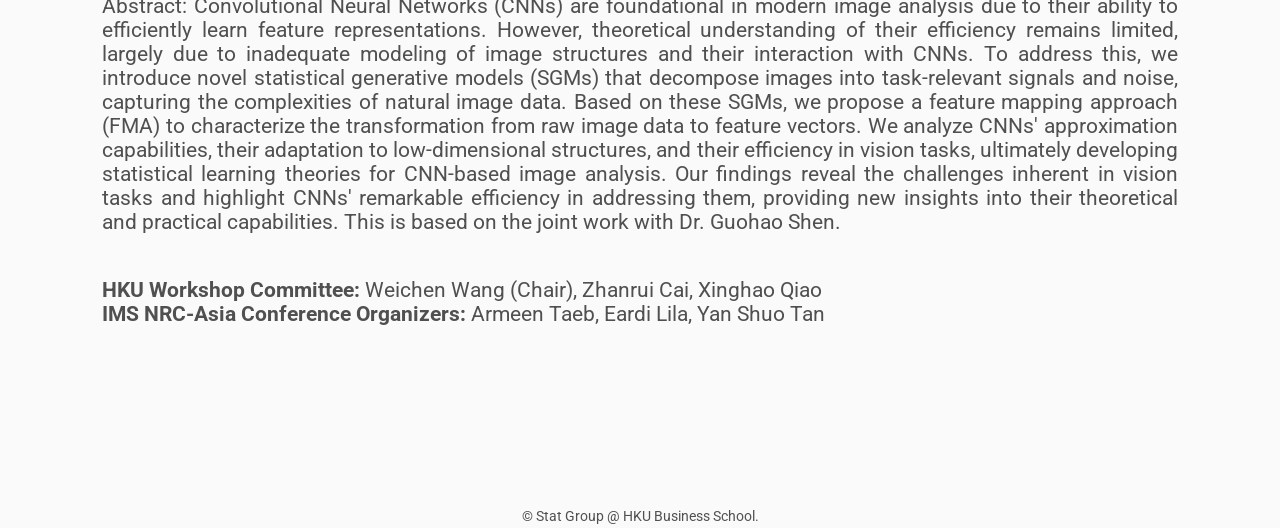
==== commit 40f5b019: "Update sessions/index.html" ====
--- a/sessions/index.html
+++ b/sessions/index.html
@@ -277,7 +277,7 @@
 
         <tr>
             <td class="sessions" colspan="4" style="font-size:2.3vmin;">
-                <span style="color: red;">Session 1</span>    Chair: Xin Tong
+                <span style="color: red;">Session 1</span>    Chair: Eardi Lila
             </td>
         </tr>
         <tr>
@@ -313,7 +313,7 @@
         </tr>
         <tr>
             <td class="sessions" colspan="4" style="font-size:2.3vmin;">
-                <span style="color: red;">Session 2</span>    Chair: Eardi Lila
+                <span style="color: red;">Session 2</span>    Chair: Xin Tong
             </td>
         </tr>
         <tr>
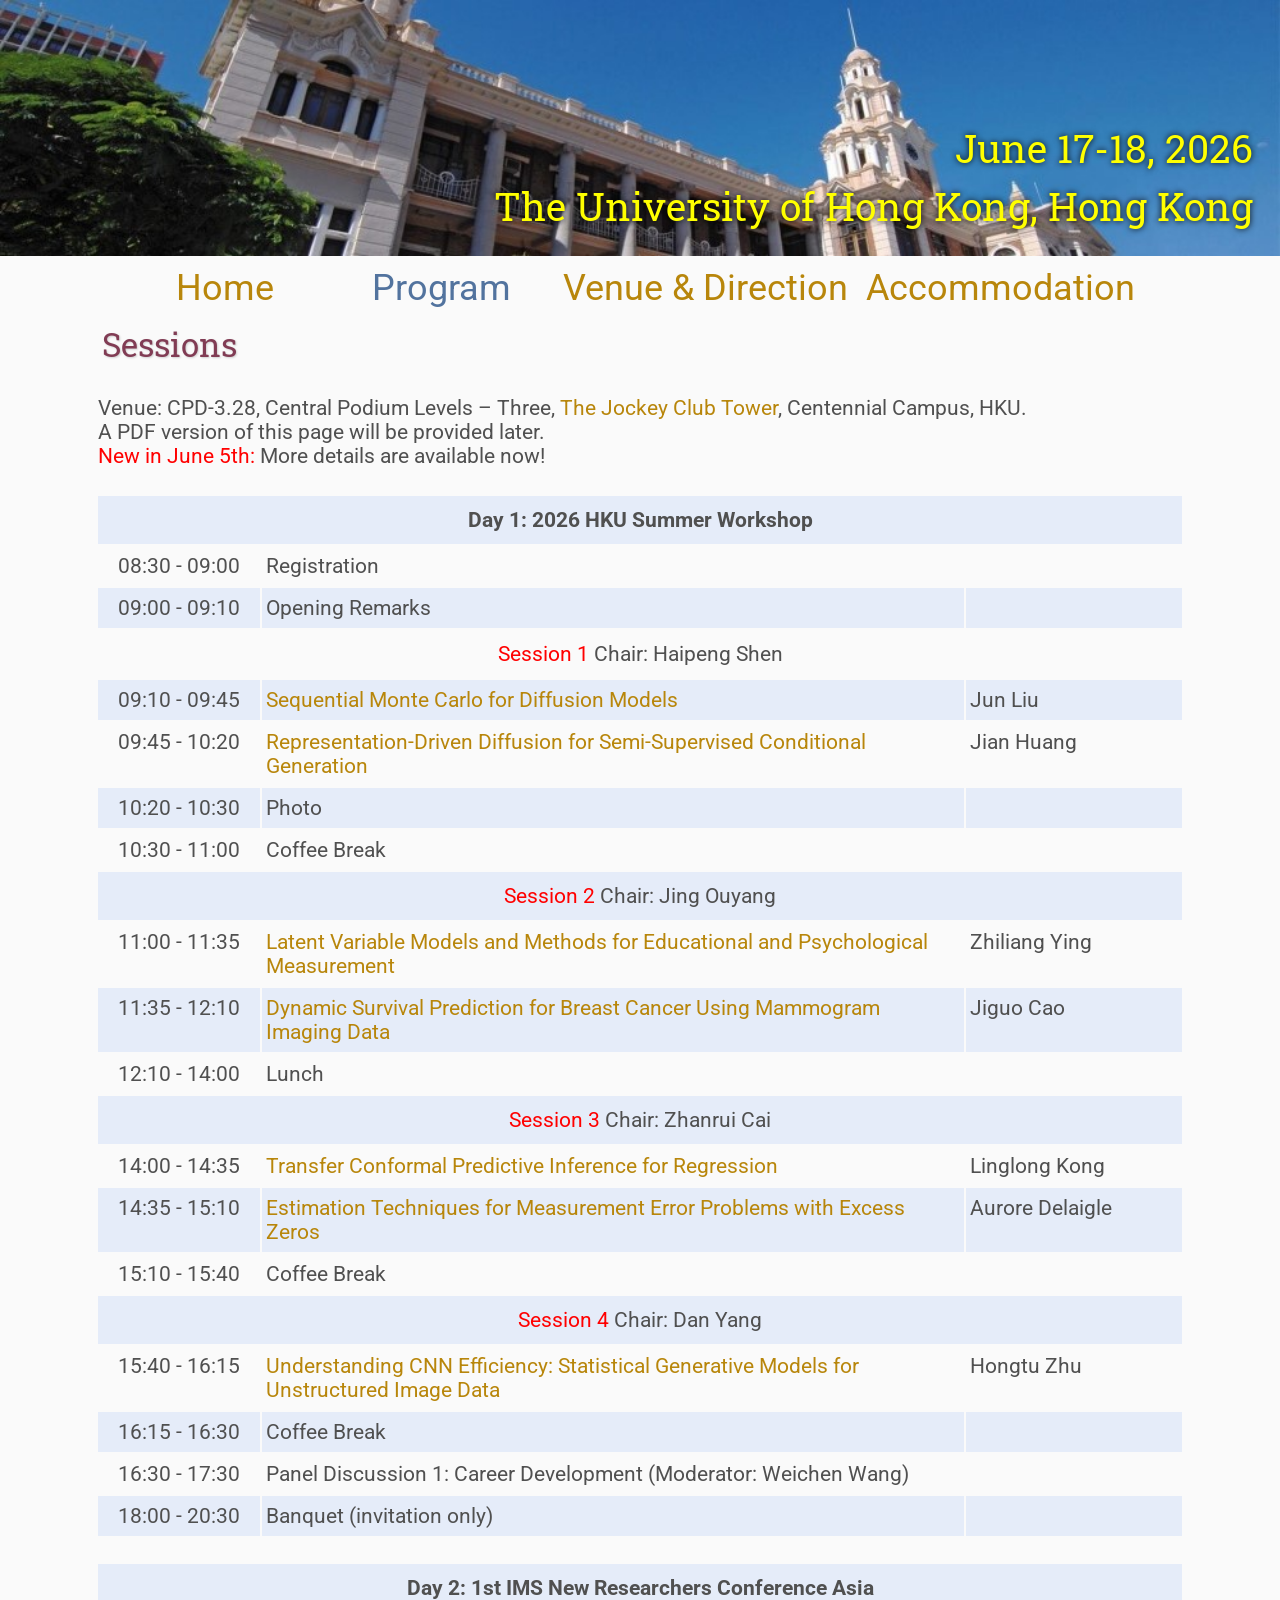
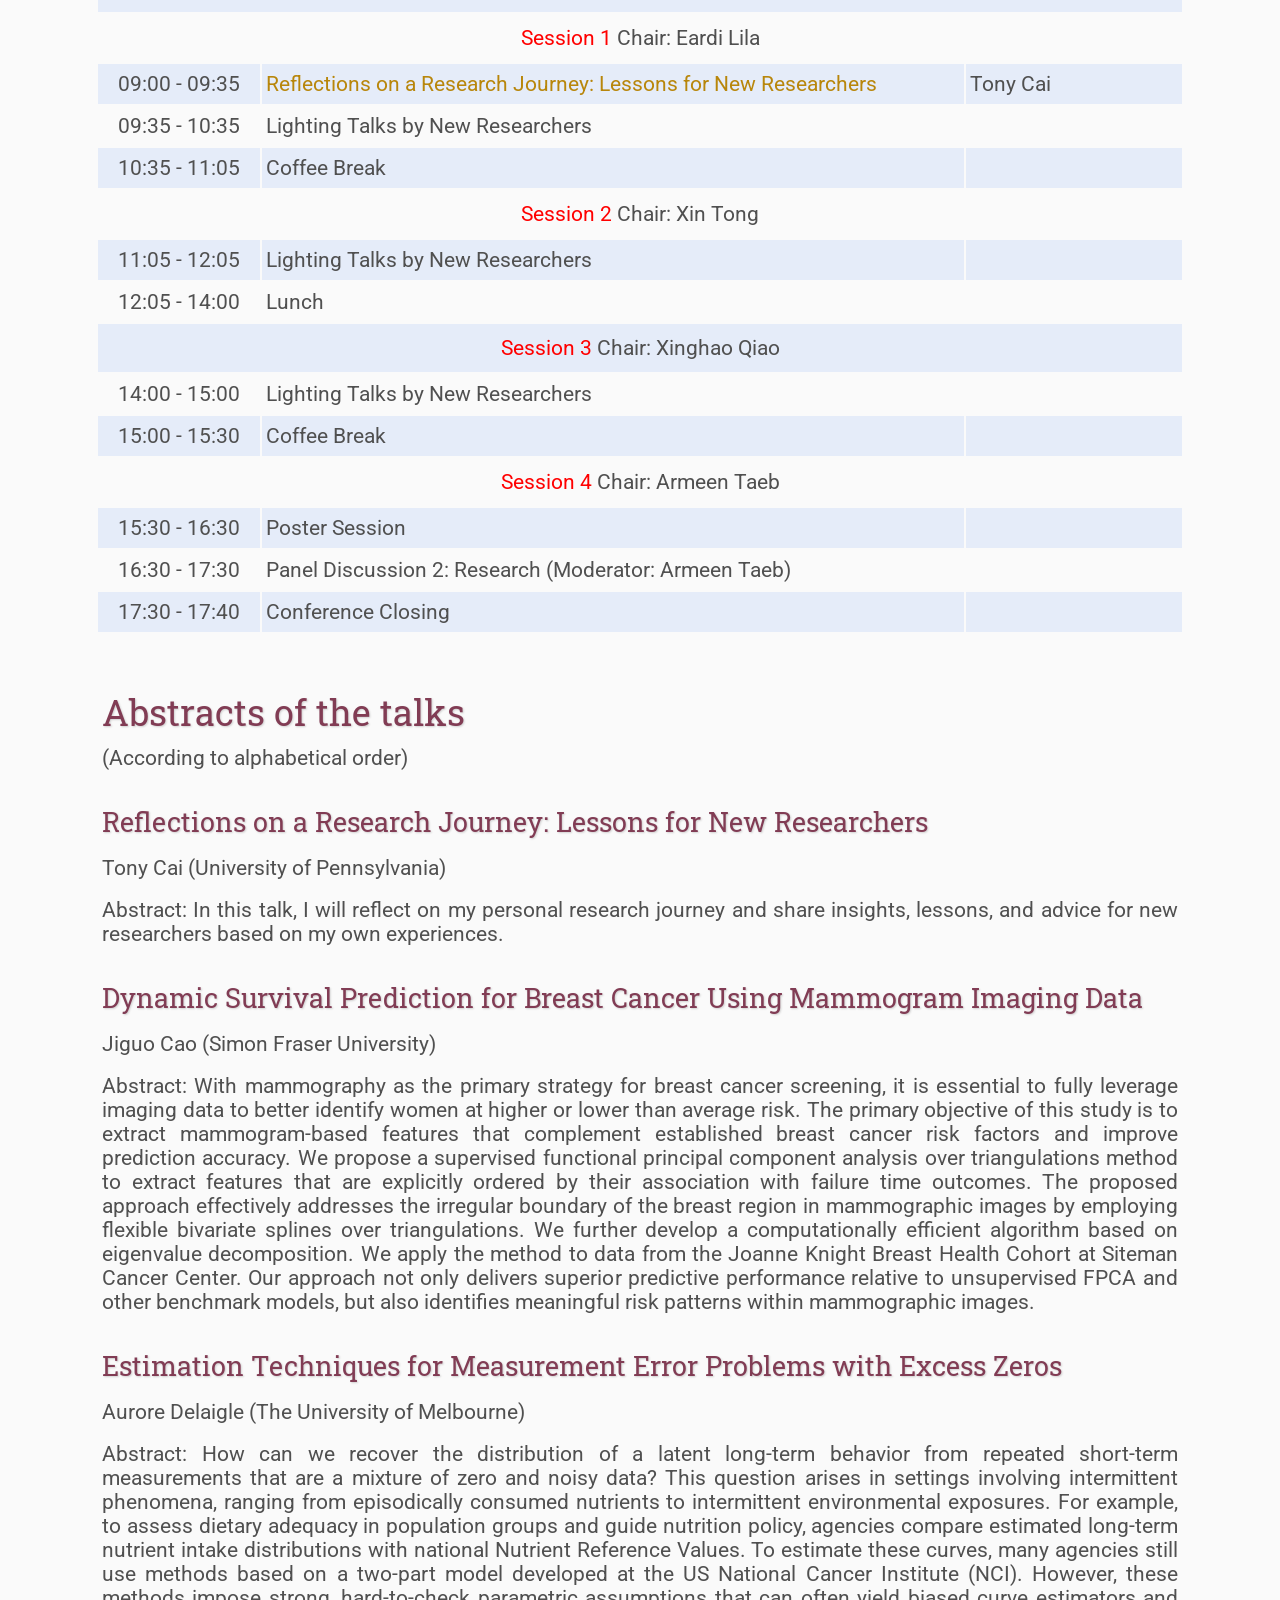
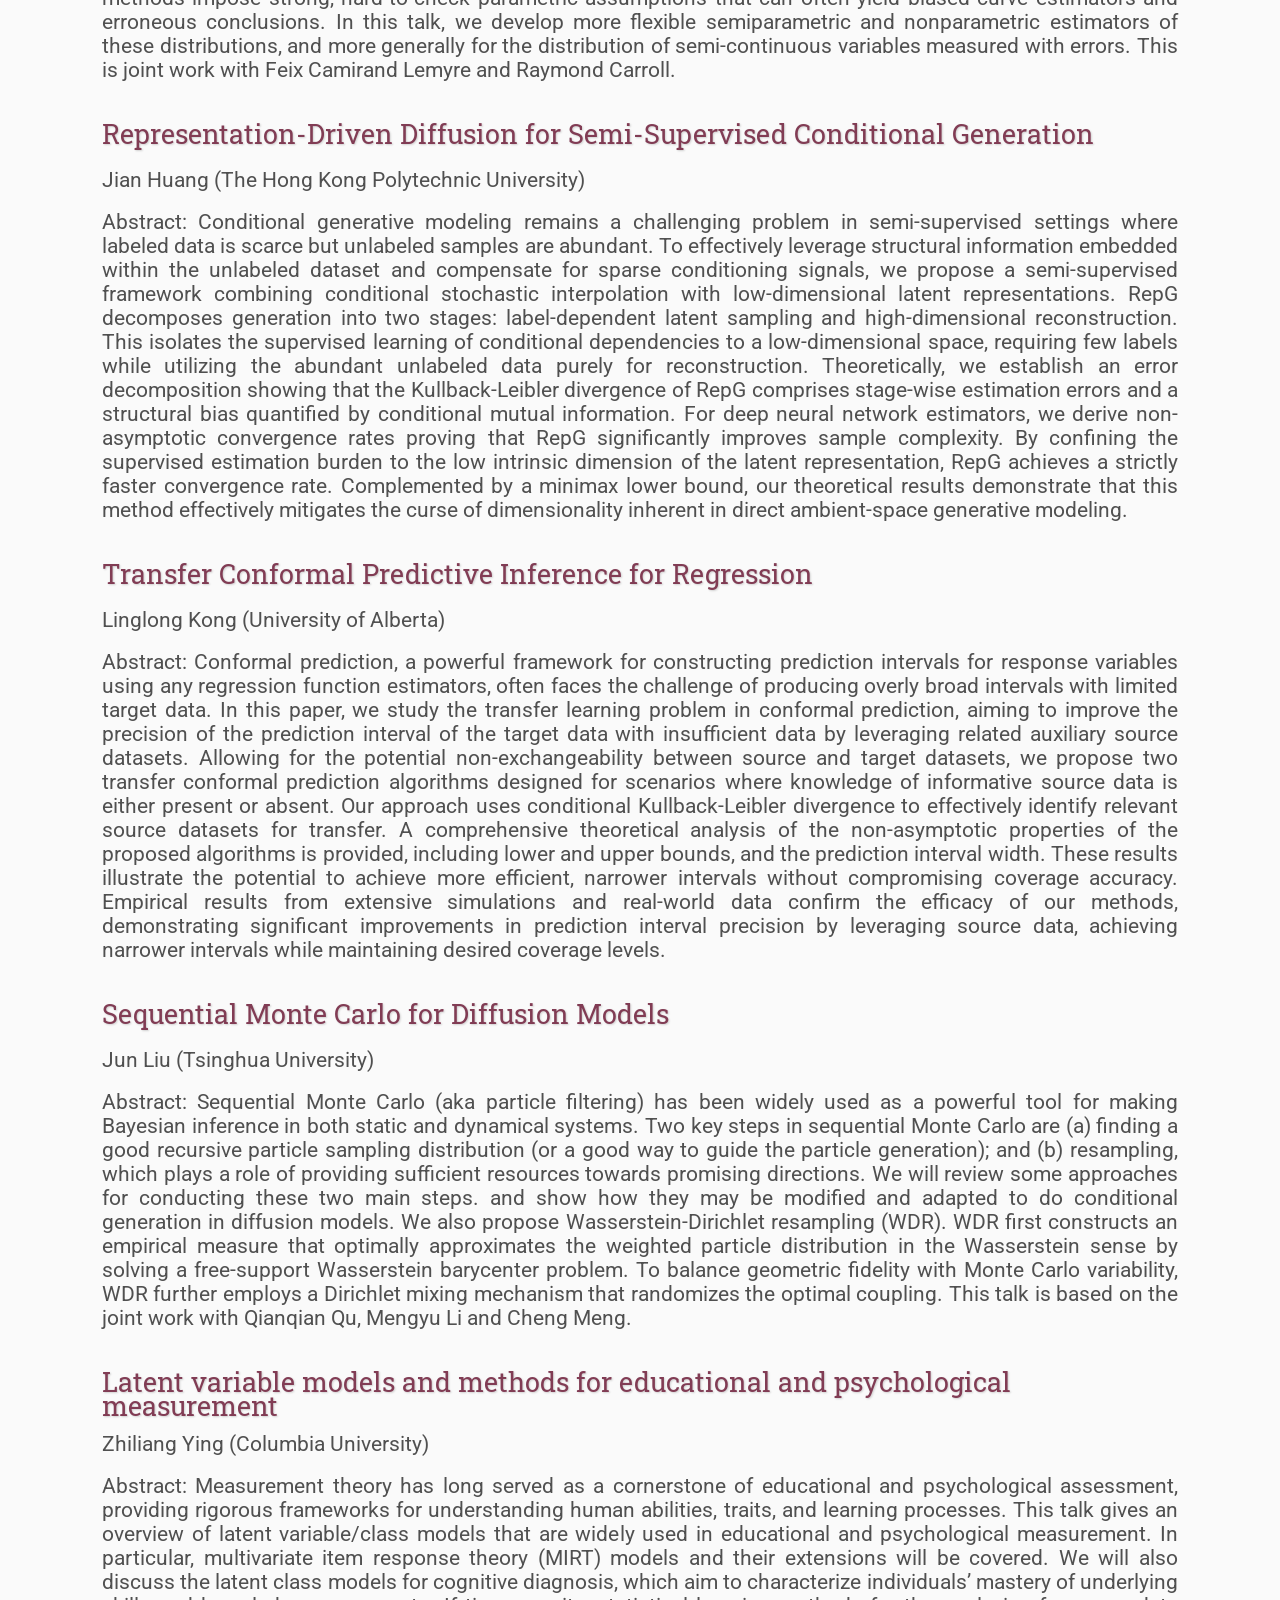
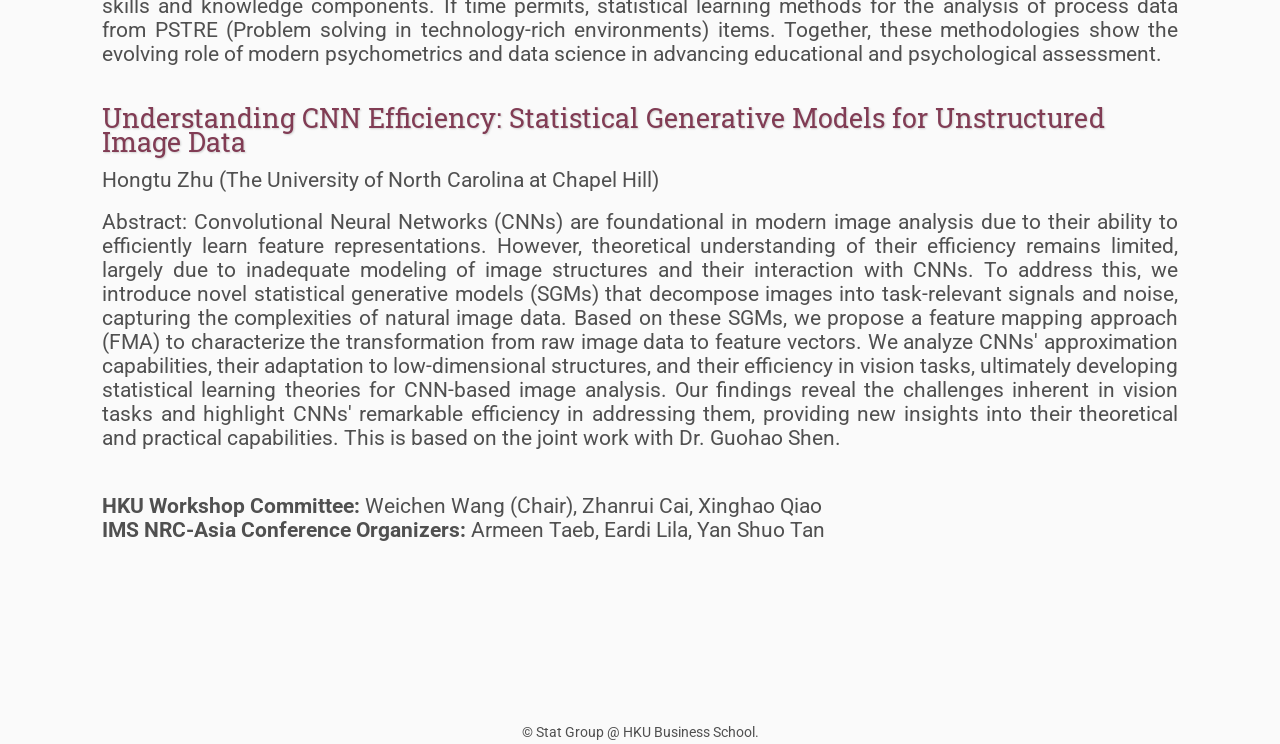
==== commit 8384a949: "Update sessions/index.html" ====
--- a/sessions/index.html
+++ b/sessions/index.html
@@ -109,7 +109,7 @@
                 09:10 - 09:45
             </td>
             <td class="abstract" style="font-size:2.3vmin;">
-                <a href="sessions#Jun_Liu_abstract">TBD</a><br>
+                <a href="sessions#Jun_Liu_abstract">Sequential Monte Carlo for Diffusion Models</a><br>
             </td>
             <td class="abstract" style="font-size:2.3vmin;width: 20%;">
                 Jun Liu
@@ -251,7 +251,7 @@
                 16:30 - 17:30
             </td>
             <td class="abstract" style="font-size:2.3vmin;">
-                Panel Discussion 1: Career Development
+                Panel Discussion 1: Career Development (Moderator: Weichen Wang)
             </td>
             <td>
             </td>
@@ -381,7 +381,7 @@
                 16:30 - 17:30
             </td>
             <td class="abstract" style="font-size:2.3vmin;">
-                Panel Discussion 2: Research
+                Panel Discussion 2: Research (Moderator: Armeen Taeb)
             </td>
             <td>
             </td>
@@ -516,7 +516,7 @@
     <table id="Jun_Liu_abstract">
         <tr>
             <td class="title" style="font-size:3vmin;">
-                TBD<br>
+                Sequential Monte Carlo for Diffusion Models<br>
             </td>
         </tr>
         <tr>
@@ -526,7 +526,7 @@
         </tr>
         <tr>
             <td class="abstract" style="font-size:2.3vmin;text-align:justify">
-                Abstract: TBD
+                Abstract: Sequential Monte Carlo (aka particle filtering) has been widely used as a powerful tool for making Bayesian inference in both static and dynamical systems. Two key steps in sequential Monte Carlo are (a) finding a good recursive particle sampling distribution (or a good way to guide the particle generation); and (b) resampling, which plays a role of providing sufficient resources towards promising directions. We will review some approaches for conducting these two main steps. and show how they may be modified and adapted to do conditional generation in diffusion models. We also propose Wasserstein-Dirichlet resampling (WDR). WDR first constructs an empirical measure that optimally approximates the weighted particle distribution in the Wasserstein sense by solving a free-support Wasserstein barycenter problem. To balance geometric fidelity with Monte Carlo variability, WDR further employs a Dirichlet mixing mechanism that randomizes the optimal coupling. This talk is based on the joint work with Qianqian Qu, Mengyu Li and Cheng Meng.
             </td>
         </tr>
     </table>
